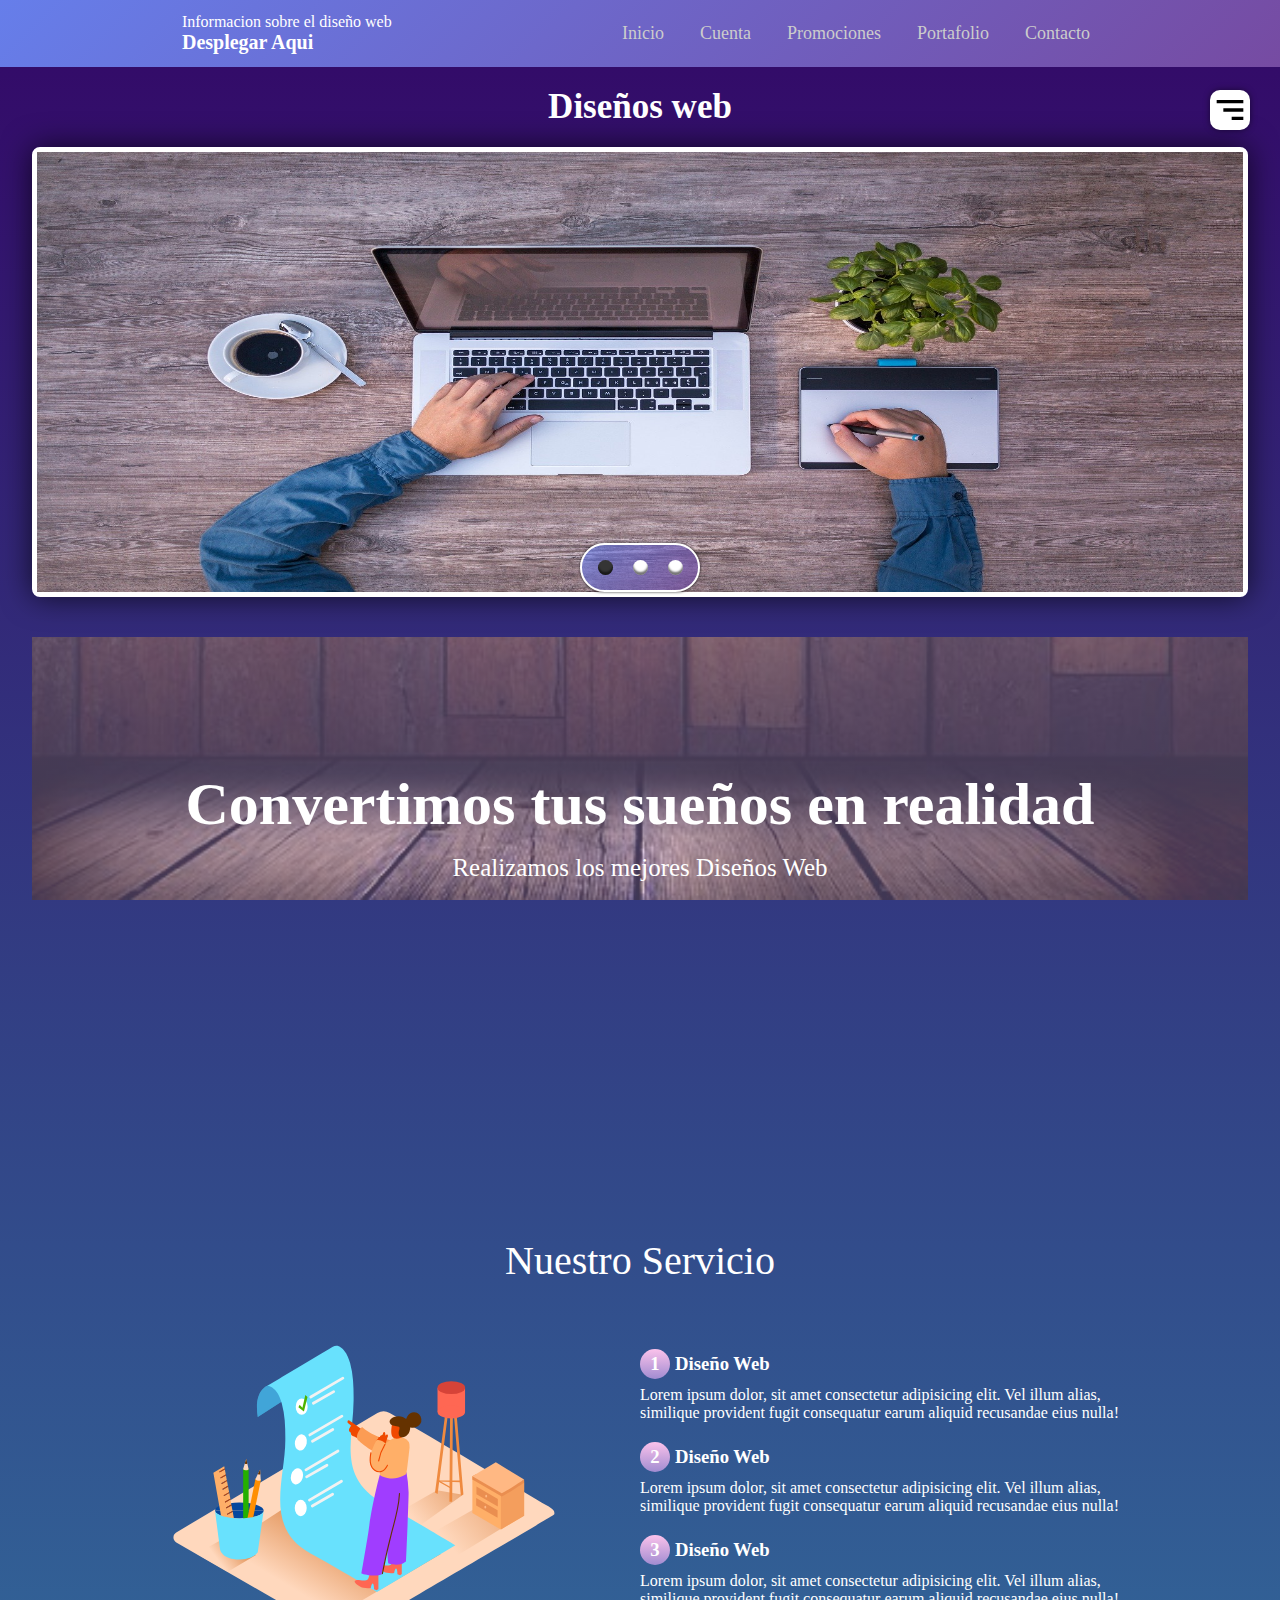
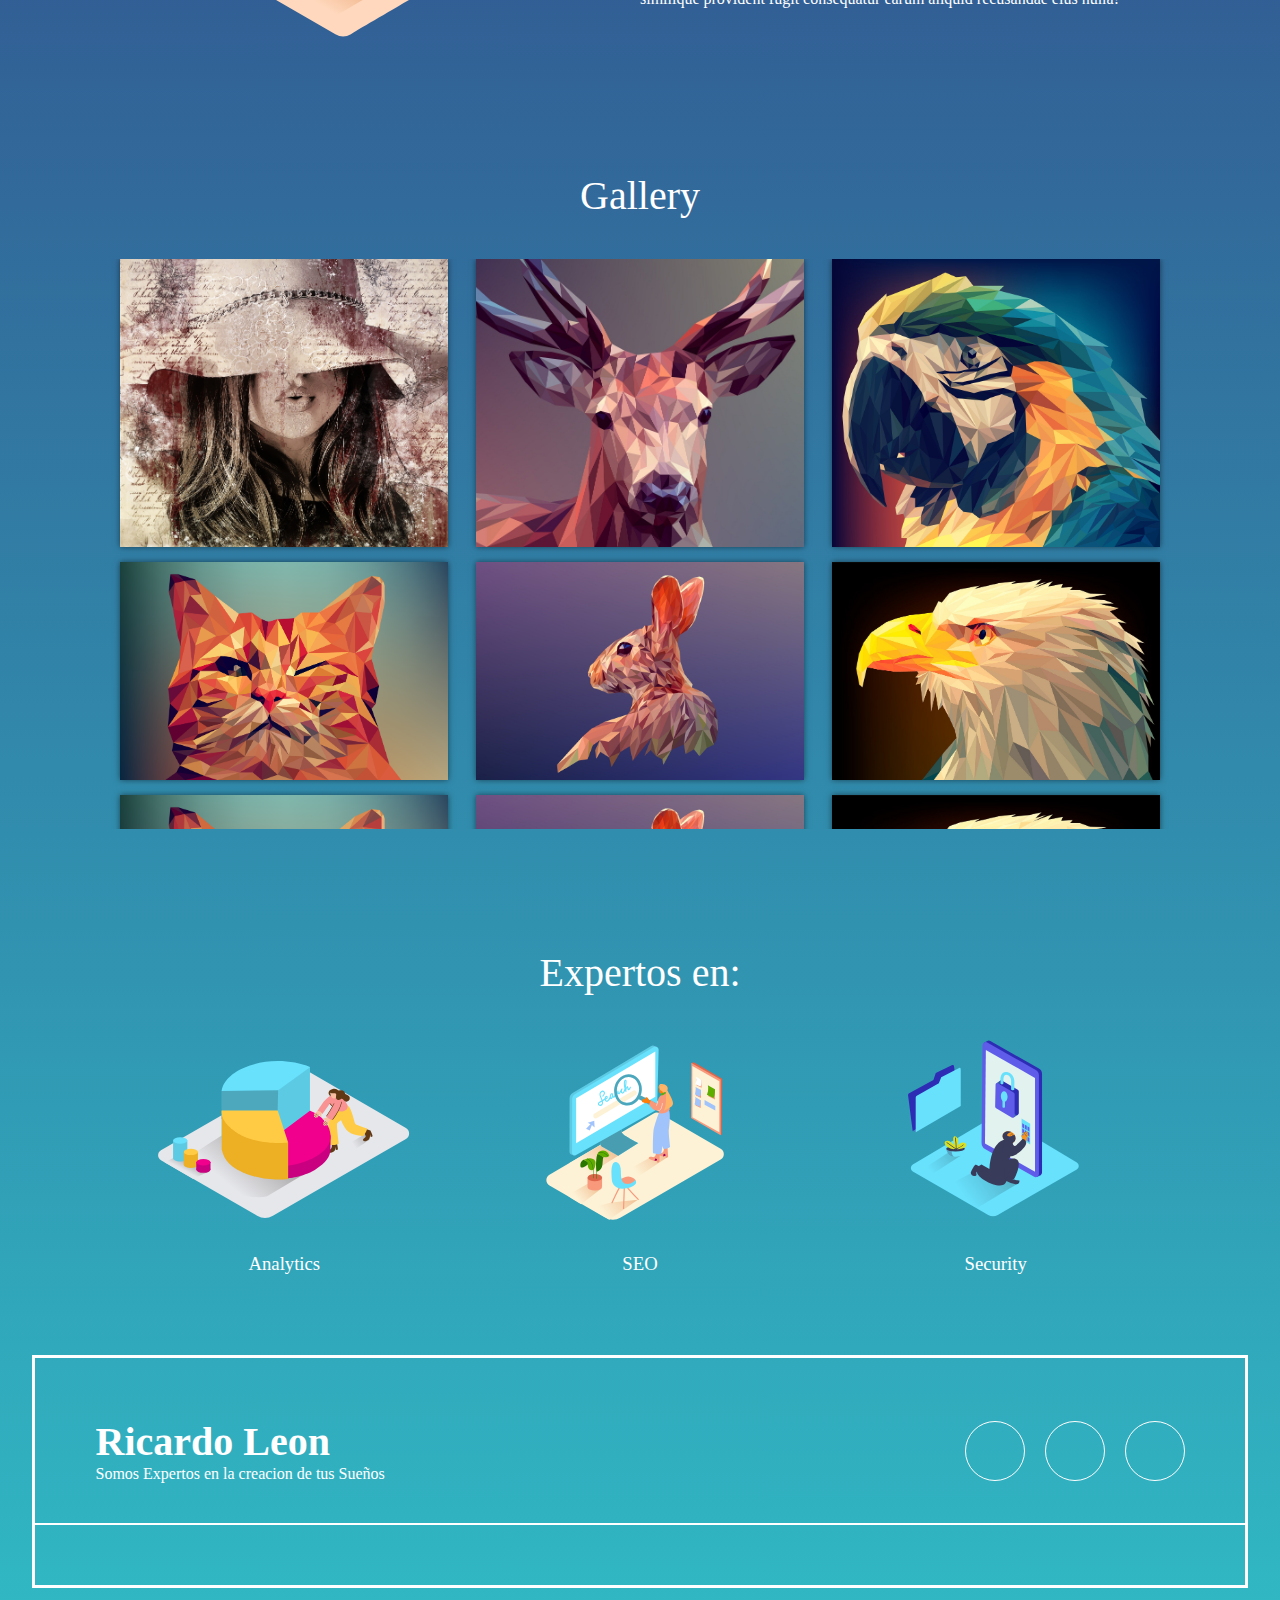
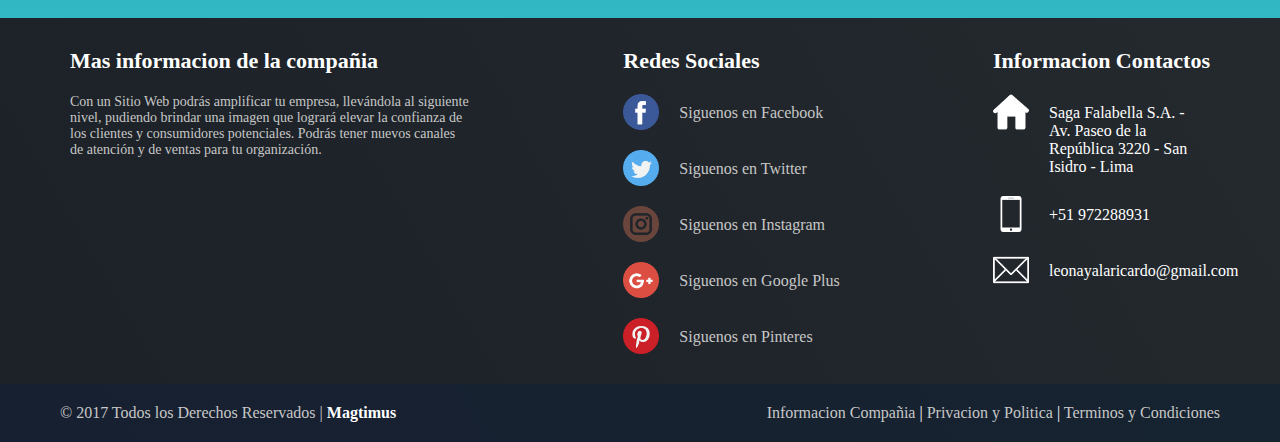
==== index.html @ d895f267 "Add files via upload" ====
<!DOCTYPE html>
<html lang="en">
<head>
	<meta charset="UTF-8">
	<meta name="viewport" content="width=device-width, initial-scale=1.0">
	<!---------------------------------STYLE PRINCIPAL------------------------------------------->
	<meta http-equiv="X-UA-Compatible" content="ie=edge">
	<link rel="stylesheet" href="css/estilos.css">
	<!----------------------------------Main-------------------------------------------->
	<link rel="stylesheet" href="css/contenido/contenido.css">
	<!----------------------------------FOOTER STYLE-------------------------------------------->
	<link rel="stylesheet" href="css/footer.css">
	<!----------------------------------------SLIDER STYLES------------------------------------------>
	<link rel="stylesheet" href="css/slider/flexslider.css">
	<link rel="stylesheet" href="css/slider/font-awesome.css">

	<title>Pagina de Compras</title>
</head>
<body>
	<!--------------------------------------NAV MENU-------------------------------------------->

	<nav class="menu" id="menu">
		<div class="contenedor-menu contenedor-botones-menu">
			<button id="btn-menu-barras" class="btn-menu-barras"><i class="fas fa-bars"></i></button>
			<button id="btn-menu-cerrar" class="btn-menu-cerrar"><i class="fas fa-times"></i></button>
		</div>

		<div class="contenedor-menu contenedor-enlaces-nav">
			<div class="btn-departamentos" id="btn-departamentos">
				<p>Informacion sobre el diseño web<span>Desplegar Aqui</span></p>
				<i class="fas fa-caret-down"></i>
			</div>

			<div class="enlaces">
				<a href="index.html">Inicio</a>

				<a href="#">Cuenta</a>

				<a href="#">Promociones</a>
				
				<a href="MesaRegalos.html">Portafolio</a>

				<a href="#">Contacto</a>
				
			</div>
		</div>

		<div class="contenedor-menu contenedor-grid">
			<div class="grid" id="grid">
				<div class="categorias">
					<button class="btn-regresar"><i class="fas fa-arrow-left"></i> Regresar</button>
					<h3 class="subtitulo">Categorias</h3>

					<a href="#" data-categoria="tecnologia-y-computadoras">Desarrollo Web<i class="fas fa-angle-right"></i></a>
					<a href="#" data-categoria="libros">Web Responsiva<i class="fas fa-angle-right"></i></a>
					<a href="#" data-categoria="ropa-y-accesorios">Posicionamiento SEO<i class="fas fa-angle-right"></i></a>
					<a href="#" data-categoria="hogar-y-cocina">Clientes<i class="fas fa-angle-right"></i></a>
					<a href="#" data-categoria="juegos-y-juguetes">Tendencias Tecnologicas<i class="fas fa-angle-right"></i></a>
					<a href="#" data-categoria="salud-y-belleza">Negocios Electronicos<i class="fas fa-angle-right"></i></a>
					<a href="#" data-categoria="alimentos-y-bebidas">Preguntas Frecuentes<i class="fas fa-angle-right"></i></a>
				</div>

				<div class="contenedor-subcategorias">
					<div class="subcategoria " data-categoria="tecnologia-y-computadoras">
						<div class="enlaces-subcategoria">
							<button class="btn-regresar"><i class="fas fa-arrow-left"></i>Regresar</button>
							<h3 class="subtitulo">Desarrollo Web</h3>
							<a href="#">Aprende qué es el diseño web y lo que hace un profesional de esta área</a>
							<a href="#">¿Qué es el diseño web?</a>
							<a href="#">¿Cuáles son los elementos clave del diseño web?</a>
							<a href="#">¿Cuáles son las ventajas de invertir en un diseño web de calidad?</a>
							<a href="#">¿Qué hace un diseñador web?</a>
						</div>

						<div class="banner-subcategoria">
							<a href="#">
								<img src="./img/img-menu/tecnologia-banner-1.png" alt="">
							</a>
						</div>

						<div class="galeria-subcategoria">
							<a href="#">
								<img src="./img/img-menu/tecnologia-galeria-1.png" alt="">
							</a>
							<a href="#">
								<img src="./img/img-menu/tecnologia-galeria-2.png" alt="">
							</a>
							<a href="#">
								<img src="./img/img-menu/tecnologia-galeria-3.png" alt="">
							</a>
							<a href="#">
								<img src="./img/img-menu/tecnologia-galeria-4.png" alt="">
							</a>
						</div>
					</div>

					<div class="subcategoria" data-categoria="libros">
						<div class="enlaces-subcategoria">
							<button class="btn-regresar"><i class="fas fa-arrow-left"></i>Regresar</button>
							<h3 class="subtitulo">Web Responsive</h3>
							<a href="#">¿qué es exactamente un diseño web responsive?</a>
							<a href="#">¿Por qué necesitas tener una web responsive?</a>
							<a href="#">¿Qué elementos hay que tener en cuenta para diseñar un buen sitio responsive?</a>
							<a href="#">Aplica el concepto mobile first</a>
						</div>

						<div class="banner-subcategoria">
							<a href="#">
								<img src="./img/img-menu/responsive3.jpg" alt="">
							</a>
						</div>

						<div class="galeria-subcategoria">
							<a href="#">
								<img src="./img/img-menu/responsive1.jpg" alt="">
							</a>
							<a href="#">
								<img src="./img/img-menu/responsive2.jpg" alt="">
							</a>
							<a href="#">
								<img src="./img/img-menu/responsive4.jpg" alt="">
							</a>
							<a href="#">
								<img src="./img/img-menu/responsive5.jpg" alt="">
							</a>
						</div>
					</div>

					<div class="subcategoria" data-categoria="ropa-y-accesorios">
						<div class="enlaces-subcategoria">
							<button class="btn-regresar"><i class="fas fa-arrow-left"></i>Regresar</button>
							<h3 class="subtitulo">Posicionamiento SEO</h3>
							<a href="#">¿Qué es el SEO o posicionamiento SEO?</a>
							<a href="#">Por qué es importante el posicionamiento orgánico en la estrategia de tu negocio</a>
							<a href="#">Tipos de SEO que existen en el posicionamiento web</a>
							<a href="#">Conceptos relacionados con el posicionamiento en Google que debes conocer</a>
						</div>

						<div class="banner-subcategoria">
							<a href="#">
								<img src="./img/img-menu/seo1.jpg" alt="">
							</a>
						</div>

						<div class="galeria-subcategoria">
							<a href="#">
								<img src="./img/img-menu/seo2.jpg" alt="">
							</a>
							<a href="#">
								<img src="./img/img-menu/seo3.jpg" alt="">
							</a>
							<a href="#">
								<img src="./img/img-menu/seo4.jpg" alt="">
							</a>
							<a href="#">
								<img src="./img/img-menu/seo5.jpg" alt="">
							</a>
						</div>
					</div>

					<div class="subcategoria" data-categoria="hogar-y-cocina">
						<div class="enlaces-subcategoria">
							<button class="btn-regresar"><i class="fas fa-arrow-left"></i>Regresar</button>
							<h3 class="subtitulo">Cliente</h3>
							<a href="#">¿Cómo buscar y conseguir clientes y proyectos de diseño web?</a>
							<a href="#">Conoce a tu cliente ideal ¡y atráelo!</a>
							<a href="#">Haz que tu página web sea envidiable</a>
							<a href="#">Sé claro y puntual con la audiencia</a>
							<a href="#">Dedícale tiempo y cariño a tu blog</a>
							<a href="#">Ofrece contenido fabuloso</a>
							<a href="#">Crea una oferta o regalo de suscripción convincente</a>
							<a href="#">Échale el ojo a los negocios locales</a>
						</div>

						<div class="banner-subcategoria">
							<a href="#">
								<img src="./img/img-menu/cliente1.jpg" alt="">
							</a>
						</div>

						<div class="galeria-subcategoria">
							<a href="#">
								<img src="./img/img-menu/cliente2.jpg" alt="">
							</a>
							<a href="#">
								<img src="./img/img-menu/cliente3.jpg" alt="">
							</a>
							<a href="#">
								<img src="./img/img-menu/cliente4.jpg" alt="">
							</a>
							<a href="#">
								<img src="./img/img-menu/cliente5.jpg" alt="">
							</a>
						</div>
					</div>

					<div class="subcategoria" data-categoria="juegos-y-juguetes">
						<div class="enlaces-subcategoria">
							<button class="btn-regresar"><i class="fas fa-arrow-left"></i>Regresar</button>
							<h3 class="subtitulo">Tendencias Tecnologicas</h3>
							<a href="#">¿Que es una Tendencia Tecnológica?</a>
							<a href="#">Tecnologias Emergentes</a>
							<a href="#">Tendencias Tcenologicas en todo el mundo</a>
							<a href="#">Tendencias Tecnologicas en los ultimos años</a>
						</div>

						<div class="banner-subcategoria">
							<a href="#">
								<img src="./img/img-menu/t1.jpg" alt="">
							</a>
						</div>

						<div class="galeria-subcategoria">
							<a href="#">
								<img src="./img/img-menu/t2.jpg" alt="">
							</a>
							<a href="#">
								<img src="./img/img-menu/t3.jpg" alt="">
							</a>
							<a href="#">
								<img src="./img/img-menu/t4.jpg" alt="">
							</a>
							<a href="#">
								<img src="./img/img-menu/t5.jpg" alt="">
							</a>
						</div>
					</div>

					<div class="subcategoria" data-categoria="salud-y-belleza">
						<div class="enlaces-subcategoria">
							<button class="btn-regresar"><i class="fas fa-arrow-left"></i>Regresar</button>
							<h3 class="subtitulo">Negocios Electronicos</h3>
							<a href="#">¿Qué es el comercio electrónico?</a>
							<a href="#">¿Cuáles son las características del comercio electrónico?</a>
							<a href="#">¿Para qué sirve el comercio electrónico?</a>
							<a href="#">¿Cuál es la historia del comercio electrónico?</a>
						</div>

						<div class="banner-subcategoria">
							<a href="#">
								<img src="./img/img-menu/n1.jpg" alt="">
							</a>
						</div>

						<div class="galeria-subcategoria">
							<a href="#">
								<img src="./img/img-menu/n2.jpg" alt="">
							</a>
							<a href="#">
								<img src="./img/img-menu/n3.jpg" alt="">
							</a>
							<a href="#">
								<img src="./img/img-menu/n4.jpg" alt="">
							</a>
							<a href="#">
								<img src="./img/img-menu/n5.jpg" alt="">
							</a>
						</div>
					</div>

					<div class="subcategoria" data-categoria="alimentos-y-bebidas">
						<div class="enlaces-subcategoria">
							<button class="btn-regresar"><i class="fas fa-arrow-left"></i>Regresar</button>
							<h3 class="subtitulo">Preguntas Frecuentes</h3>
							<a href="#">Has tus Preguntas</a>
							<a href="#">Mejores Respuestas</a>
						</div>

						<div class="banner-subcategoria">
							<a href="#">
								<img src="./img/img-menu/p2.jpg" alt="">
							</a>
						</div>

						<div class="galeria-subcategoria">
							<a href="#">
								<img src="./img/img-menu/p1.jpg" alt="">
							</a>
							<a href="#">
								<img src="./img/img-menu/p3.jpg" alt="">
							</a>
							<a href="#">
								<img src="./img/img-menu/p4.jpg" alt="">
							</a>
							<a href="#">
								<img src="./img/img-menu/p5.jpg" alt="">
							</a>
						</div>
					</div>
				</div>
			</div>
		</div>
	</nav>

	<!--------------------------SLIDER PRINCIPAL-------------------------------->

	<div class="contenedor-principal">
	<h1 id="page-title">Diseños web</h1>
	<div class="flexslider">
		<ul class="slides">

			<li>
				<img src="img/img banner/1.jpg" alt="">
				<section class="caption">
					<h2></h2>
				</section>
			</li>

			<li>
				<img src="img/img banner/2.jpg" alt="">
				<section class="caption">
					<h2></h2>
				</section>
			</li>

			<li>
				<img src="img/img banner/3.jpg" alt="">
				<section class="caption">
					<h2></h2>
				</section>
			</li>

		</ul>
	</div>
	
	<!--------------------------MAIN CONTENIDO-------------------------------->

		
			<div class="header" id="inicio">
				<img class="hamburguer" src="img/img main/hamburguesa.svg" alt="" >
				<nav class="menu-main">
					<ul><li><a href="#inicio">Inicio</a></li></ul>
					<ul><li><a href="#servicio">Servicios</a></li></ul>
					<ul><li><a href="#gallery">Gallery</a></li></ul>
					<ul><li><a href="#expertos">Expecializados</a></li></ul>
					<ul><li><a href="#contacto">Contacto</a></li></ul>	
				</nav>

				<div class="contenedor head">
					<h1 class="titulo">Convertimos tus sueños en realidad</h1>
					<p class="copy">Realizamos los mejores Diseños Web</p>
				</div>
			</div>
			
			<div class="main">
				<section class="services contenedor" id="servicio">
					<h2 class="subtitulo1">Nuestro Servicio</h2>
					<div class="contenedor-servicio">
						<img src="img/img main/checklist.svg" alt="">
						<div class="checklist-servicio">
							<div class="service">
								<h3 class="n-service"><span class="number">1</span>Diseño Web</h3>
								<p>Lorem ipsum dolor, sit amet consectetur adipisicing elit. Vel illum alias, 
									similique provident fugit consequatur earum aliquid recusandae eius nulla!</p>
							</div>
										
							<div class="service">
								<h3 class="n-service"><span class="number">2</span>Diseño Web</h3>
								<p>Lorem ipsum dolor, sit amet consectetur adipisicing elit. Vel illum alias, 
									similique provident fugit consequatur earum aliquid recusandae eius nulla!</p>
							</div>
						
							<div class="service">
								<h3 class="n-service"><span class="number">3</span>Diseño Web</h3>
								<p>Lorem ipsum dolor, sit amet consectetur adipisicing elit. Vel illum alias, 
									similique provident fugit consequatur earum aliquid recusandae eius nulla!</p>
							</div>
						</div>
					</div>
				</section>
				<section class="gallery" id="gallery">
					<div class="contenedor">
						<h2 class="subtitulo1">Gallery</h2>
						<div class="contenedor-galeria">
							<img src="img/img main/uno.jpg" alt="img" class="img-galeria">
							<img src="img/img main/dos.jpg" alt="img" class="img-galeria">
							<img src="img/img main/tres.jpg" alt="img" class="img-galeria">
							<img src="img/img main/cuatro.jpg" alt="img" class="img-galeria">
							<img src="img/img main/cinco.jpg" alt="img" class="img-galeria">
							<img src="img/img main/seis.jpg" alt="img" class="img-galeria">
							<img src="img/img main/cuatro.jpg" alt="img" class="img-galeria">
							<img src="img/img main/cinco.jpg" alt="img" class="img-galeria">
							<img src="img/img main/seis.jpg" alt="img" class="img-galeria">
							
							
						</div>
					</div>
				</section>

				<section class="imagen-light">
					<img src="img/img main/bxs-x-circle.svg" alt="" class="close">
					<img src="img/img main/woman.jpg" alt="" class="agregar-imagen">
				</section>

				<section class="contenedor" id="expertos">
					<h2 class="subtitulo1">Expertos en:</h2>
					<section class="experts">
						<div class="cont-expert">
							<img src="img/img main/pie_chart.svg" alt="">
							<h3 class="n-expert">Analytics</h3>
						</div>
					
					
						<div class="cont-expert">
							<img src="img/img main/search_engine.svg" alt="">
							<h3 class="n-expert">SEO</h3>
						</div>
					
					
						<div class="cont-expert">
							<img src="img/img main/security.svg" alt="">
							<h3 class="n-expert">Security</h3>
						</div>
					</section>
				</section>
			</div>

			<div class="contacto" id="contacto">
				<div class="contenedor footer-content">
					<div class="contact-us">
						<h2 class="brand">Ricardo Leon</h2>
						<p>Somos Expertos en la creacion de tus Sueños</p>
					</div>
					<div class="social-media">
						<a href="#" class="social-media-icon">
							<i class="fab fa-facebook-f"></i>
						</a>
						
						<a href="#" class="social-media-icon">
							<i class="fab fa-twitter"></i>
						</a>

						<a href="#" class="social-media-icon">
							<i class="fab fa-instagram"></i>
						</a>
					</div>
				</div>
				<div class="line"></div>
			</div>
		</div>

	<!--------------------------FOOTER-------------------------------->
	<footer>
       
		<div class="container-footer-all">
		 
			 <div class="container-body">
 
				 <div class="colum1">
					 <h1>Mas informacion de la compañia</h1>
 
					 <p>Con un Sitio Web podrás amplificar tu empresa, llevándola al siguiente nivel, 
						 pudiendo brindar una imagen que logrará elevar la confianza de los clientes 
						 y consumidores potenciales. Podrás tener nuevos canales de atención y de ventas 
						 para tu organización.</p>
 
				 </div>
 
				 <div class="colum2">
 
					 <h1>Redes Sociales</h1>
 
					 <div class="row">
						 <img src="icon/facebook.png">
						 <label>Siguenos en Facebook</label>
					 </div>
					 <div class="row">
						 <img src="icon/twitter.png">
						 <label>Siguenos en Twitter</label>
					 </div>
					 <div class="row">
						 <img src="icon/instagram.png">
						 <label>Siguenos en Instagram</label>
					 </div>
					 <div class="row">
						 <img src="icon/google-plus.png">
						 <label>Siguenos en Google Plus</label>
					 </div>
					 <div class="row">
						 <img src="icon/pinterest.png">
						 <label>Siguenos en Pinteres</label>
					 </div>
 
 
				 </div>
 
				 <div class="colum3">
 
					 <h1>Informacion Contactos</h1>
 
					 <div class="row2">
						 <img src="icon/house.png">
						 <label>Saga Falabella S.A. - 
							 Av. Paseo de la República 3220 - 
							 	San Isidro - Lima</label>
					 </div>
 
					 <div class="row2">
						 <img src="icon/smartphone.png">
						 <label>+51 972288931</label>
					 </div>
 
					 <div class="row2">
						 <img src="icon/contact.png">
						  <label>leonayalaricardo@gmail.com</label>
					 </div>
 
				 </div>
 
			 </div>
		 
		 </div>
		 
		 <div class="container-footer">
				<div class="footer">
					 <div class="copyright">
						 © 2017 Todos los Derechos Reservados | <a href="">Magtimus</a>
					 </div>
 
					 <div class="information">
						 <a href="">Informacion Compañia</a> | <a href="">Privacion y Politica</a> | <a href="">Terminos y Condiciones</a>
					 </div>
				 </div>
 
			 </div>
		 
	 </footer>
	<!--------------------------ICONS-------------------------------->
	<script src="https://kit.fontawesome.com/2c36e9b7b1.js"></script>
	<!--------------------------MAIN PRINCIPAL-------------------------------->
	<script src="js/main.js"></script>
	<!--------------------------SCRIPT SLIDER-------------------------------->
	<script src="js/slider/jquery-3.1.0.min.js"></script>
	<script src="js/slider/jquery.flexslider.js"></script>
	<script src="js/slider/main.js"></script>
	<!--------------------------Main-------------------------------->
	<script src="js/contenido/menu.js"></script>
	<script src="js/contenido/contenido-galeria.js"></script>
	
</body>
</html>
---- css/estilos.css ----
* {
	margin: 0;
	padding: 0;
	box-sizing: border-box;
}

body{
	background-image: linear-gradient(to top, #30cfd0 0%, #330867 100%);
	font-family: 'Open sans';
	overflow: auto;
}
body::-webkit-scrollbar{
	width: 10px;
	background-image: linear-gradient(to top, #30cfd0 0%, #330867 100%);
}
body::-webkit-scrollbar-thumb{
	background-image: linear-gradient(-225deg, #22E1FF 0%, #1D8FE1 48%, #625EB1 100%);
    border: 1px solid #fff;
}
a {
	text-decoration: none;
}

.contenedor-principal{
	width: 95%;
	margin: auto;
}
/* ------------------------- */
/* Enlaces del NAV */
/* ------------------------- */

.menu {
	background-image: linear-gradient(135deg, #667eea 0%, #764ba2 100%);
	padding: 5px 0;
	margin-bottom: 20px;
}

.menu .contenedor-botones-menu {
	/* display: flex; */
	display: none;
	justify-content: space-between;
}

.menu .contenedor-botones-menu button {
	font-size: 20px;
	color: #fff;
	padding: 10px 20px;
	border: 1px solid transparent;
	display: inline-block;
	cursor: pointer;
	background: none;
}

.menu .contenedor-botones-menu button:hover {
	border: 1px solid rgba(255,255,255, .4);
}

.menu .contenedor-botones-menu .btn-menu-cerrar {
	display: none;
}

.menu .contenedor-botones-menu .btn-menu-cerrar.activo {
	display: inline-block;
}

.menu .contenedor-enlaces-nav {
	display: flex;
	justify-content: space-evenly;
	align-items: center;
}

.menu .btn-departamentos {
	color: #fff;
	padding: 7px;
	border-radius: 3px;
	display: flex;
	align-items: flex-end;
	border: 1px solid transparent;
	font-size: 16px;
	cursor: default;
}

.menu .btn-departamentos i {
	margin-left: 20px;
	position: relative;
	bottom: 3px;
}

.menu .btn-departamentos:hover {
	border: 1px solid rgba(255,255,255, .4);
}

.menu .btn-departamentos span {
	display: block;
	font-size: 20px;
	font-weight: bold;
}

.menu .contenedor-enlaces-nav .enlaces a {
	color: #ccc;
	border: 1px solid transparent;
	padding: 5px 15px;
	border-radius: 3px;
	font-size: 18px;
}
.menu .contenedor-enlaces-nav .enlaces i{
	 color: #ccc;
}
.menu .contenedor-enlaces-nav .enlaces a:hover {
	border: 1px solid rgba(255,255,255,.4);
}

/* ------------------------- */
/* GRID */
/* ------------------------- */
.contenedor-grid {
	position: relative;
	width: 72%;
	margin: auto;
}

.grid {
	width: 100%;
	display: none;
	position: absolute;
	top: 5px;
	z-index: 1000;
	grid-template-columns: repeat(4, 1fr);
	grid-template-rows: 1fr;
	grid-template-areas: "categorias subcategorias subcategorias subcategorias";
}

.grid.activo {
	display: grid;
}

.grid::before {
	content: "";
	display: block;
	background: transparent;
	border-left: 5px solid transparent;
	border-right: 5px solid transparent;
	border-bottom: 5px solid #fff;
	position: absolute;
	top: -5px;
	left: 65px;
}

.grid > div {
	background: #fff;
	box-shadow: 0px 3px 6px rgba(0,0,0,.10);
}

/* ------------------------- */
/* Categorias */
/* ------------------------- */

.grid .btn-regresar {
	background-image: linear-gradient(to top, #30cfd0 0%, #330867 100%);
	color: #fff;
	border: none;
	padding: 10px;
	border-radius: 3px;
	margin: 20px;
	font-size: 16px;
	cursor: pointer;
	display: none;
}

.grid .btn-regresar i {
	margin-right: 10px;
}

.grid .categorias {
	grid-area: categorias;
	padding-top: 10px;
	min-height: 300px;
	overflow: auto;
	background-image: linear-gradient(to top, #30cfd0 0%, #330867 100%);
}

.grid .categorias .subtitulo {
	display: none;
}

.grid .categorias a {
	color: #fff;
	font-size: 16px;
	display: flex;
	justify-content: space-between;
	padding: 10px 20px;

}

.grid .categorias a i {
	display: none;
}

.grid .categorias a:hover {
	color: #ff8000;
	font-weight: bold;
}

.grid .categorias a:hover i {
	display: inline-block;
}

/* ------------------------- */
/* Subcategorias */
/* ------------------------- */

.grid .contenedor-subcategorias {
	grid-area: subcategorias;
}

.grid .subcategoria {
	display: none;
	grid-template-columns: 1fr 1fr 1fr;
	grid-template-rows: 1fr;
	height: 100%;
}

.grid .subcategoria.activo {
	display: grid;
}

.grid .subcategoria img {
	width: 100%;
	vertical-align: top;
	height: 100%;
	object-fit: cover;
}

.grid .enlaces-subcategoria {
	padding-top: 10px;
	height: 100%;
	max-height: 300px;
	overflow: auto;
	background-image: linear-gradient(to top, #30cfd0 0%, #330867 100%);
}

.grid .enlaces-subcategoria a {
	color: #fff;
	display: block;
	font-size: 16px;
	padding: 10px 20px;
}

.grid .enlaces-subcategoria a:hover {
	color: #ff8000;
}

.grid .subtitulo {
	font-size: 18px;
	font-weight: normal;
	color: #ff8000;
	padding: 10px 20px;
}

.grid .banner-subcategoria a {
	display: block;
	height: 100%;
}

.grid .galeria-subcategoria {
	display: flex;
	flex-wrap: wrap;
	align-content: start;
}

.grid .galeria-subcategoria a {
	width: 50%;
	height: 50%;
}

/* ------------------------- */
/* Mediaqueies */
/* ------------------------- */
@media screen and (max-width: 1000px) {
	.menu .contenedor-enlaces-nav {
		padding: 0 10px;
		
	}

	.menu .contenedor-menu {
		width: 100%;
	}
}

@media screen and (max-width: 800px) {
	.menu .contenedor-menu {
		width: 90%;
	}

	.menu .contenedor-botones-menu {
		display: flex;
	}

	.menu .contenedor-enlaces-nav {
		padding: 20px;
		flex-direction: column;
		align-items: flex-start;
		justify-content: flex-start;
		position: fixed;
		left: 0;
		background-image: linear-gradient(to top, #30cfd0 0%, #330867 100%);
		height: 100vh;
		width: 80%;
		z-index: 2000;
		transition: .3s ease all;
		transform: translate(-100%);
	}

	.menu .contenedor-enlaces-nav.activo {
		transform: translate(0%);
	}

	.menu .btn-departamentos {
		width: 100%;
		align-items: center;
		justify-content: space-between;
		cursor: pointer;
	}

	.menu .btn-departamentos i {
		position: static;
		margin-left: 20px;
		transform: rotate(-90deg);
	}

	.menu .enlaces {
		width: 100%;
	}

	.menu .enlaces a {
		display: block;
		margin: 10px 0;
		padding: 10px;
	}

	.grid {
		display: grid;
		transition: .3s ease all;
		transform: translateX(-100%);
		z-index: 3000;
		width: 80%;
		position: fixed;
		top: 0;
		left: 0;
		height: 100vh;
		grid-template-areas: "categorias categorias categorias categorias";
	}

	.grid.activo {
		transform: translateX(0%);
	}

	.grid::before {
		display: none;
	}

	.grid .btn-regresar {
		display: inline-block;
	}

	.grid .categorias .subtitulo {
		display: block;
	}

	.grid .contenedor-subcategorias {
		position: absolute;
		top: 0;
		width: 100%;
		height: 100%;
		transition: .3s ease all;
		transform: translateX(-100%);
		overflow: auto;
	}

	.grid .contenedor-subcategorias.activo {
		transform: translateX(0%);
	}

	.grid .contenedor-subcategorias .subcategoria {
		grid-template-columns: 1fr;
	}

	.grid .contenedor-subcategorias .banner-subcategoria {
		width: 100%;
		min-height: 250px;
		max-height: 350px;
	}

	.grid .enlaces-subcategoria {
		min-height: 50vh;
		overflow: auto;
	}

	.grid .contenedor-subcategorias .galeria-subcategoria a {
		width: 25%;
		height: 100%;
	}

	.menu .contenedor-enlaces-nav {
		margin: 0;
	}

}
---- css/contenido/contenido.css ----
.contenedor{
    width: 90%;
    max-width: 1200px;
    overflow: hidden;
    margin: auto;
    padding: 60px 0;
}
:root{
    scroll-behavior: smooth;
}

.header{
    height: 60vh;
    background-image: linear-gradient(to top, hsla(258, 43%, 68%, 0.397) 0%, hsla(318, 88%, 87%, 0.397) 100%),url(../../img/img\ main/ImagenHeader.jpg);
    background-repeat: no-repeat;
    background-size: cover;
    background-attachment: fixed;
    background-position: center;
}

.head{
    text-align: center;
    padding: 0;
    height: 70%;
    display: flex;
    justify-content: center;
    align-items: center;
    flex-direction: column;
    color: #fff;
    margin-top: 40px;
    /*justify-content: center;
    align-items: center;
    flex-direction: column;
    color: #fff;*/
}

.hamburguer{
    position: fixed;
    top: 90px;
    right: 30px;
    background: #fff;
    width: 40px;
    height: 40px;
    cursor: pointer;
    border-radius: 10px;
    box-shadow: 0 0 6px rgb(0, 0,0,.5);
    z-index: 500;
}
/*---------------Menu------------------*/
.menu-main{
    position: fixed;
    top: 0;
    right: 0;
    width: 25vw;
    background-image: linear-gradient(135deg, #667eeae5 0%, #764ba2e8 100%);
    display: flex;
    flex-direction: column;
    justify-content: space-evenly;
    align-items: center;
    box-shadow: 0 0 6px rgb(0, 0,0,.8);
    z-index: 600;
    transform: translate(110%);
}


.spread{
    transform: translate(0);
}

.menu-main ul{
    
    width: 100%;
}
.menu-main ul li{
    list-style: none;
}
.menu-main a{
    display: block;
    padding: 40px;
    margin: 10px 0;
    color: #fff;
    text-decoration: none;
    display: flex;
    justify-content: center;
    align-items: center;
    text-align: center;
    font-size: 25px;
}

.menu-main li:before{
    content: "";
    display: block;
    width: 0;
    height: 5px;
    background-color: #fff;
    position: absolute;
    /*left: 0;
    bottom: 0;*/
    right: 0;
    transition: all .5s;
}

.menu-main li:hover:before{
    width: 100%;
}

.menu-main li:hover{
    background-color: rgba(0,0,0,.5);
}

.menu-main ul:hover{
    transform: scale(0.95 );
}


.titulo{
    font-size: 60px;
    margin-bottom: 15px;
}
.copy{
    font-weight: 300;
    font-size: 25px;
}

/*Nuestros servicios*/
.subtitulo1{
    text-align: center;
    font-weight: 300;
    color: #ffffff;
    margin-bottom: 40px;
    font-size: 40px;
}

.contenedor-servicio{
    display: flex;
    justify-content: space-evenly;
    align-items: center;
    flex-wrap: wrap;
}

.contenedor-servicio img{
    width: 40%;
}

.checklist-servicio{
    width: 45%;
}

.service{
    margin-bottom: 20px;
    color: #fff;
}

 .n-service{
     margin-bottom: 7px;
     color: #fff;
 }

 .number{
     display: inline-block;
     background-image: linear-gradient(to top, #a18cd1 0%, #fbc2eb 100%);
     width: 30px;
     height: 30px;
     color: #fff;
     text-align: center;
     border-radius: 50%;
     font-weight: 700;
     line-height: 30px;
     margin-right: 5px;
 }

 /*gallery*/

 .gallery{
 }

 .contenedor-galeria{
     display: flex;
     justify-content: space-evenly;
     flex-wrap: wrap;
     width: 100%;
     height: 100%;
     max-height: 570px;
     overflow: auto;
 }
 .contenedor-galeria::-webkit-scrollbar{
    width: 10px;
	background-image: linear-gradient(to top, #30cfd0 0%, #330867 100%);
 }
 .contenedor-galeria::-webkit-scrollbar-thumb{
    background-image: linear-gradient(-225deg, #22E1FF 0%, #1D8FE1 48%, #625EB1 100%);
    border: 1px solid #fff;
    
 }

 .img-galeria{
     object-fit: cover;
     width: 30%;
     display: block;
     margin-bottom: 15px;
     box-shadow: 0 0 6px rgb(0, 0,0,.5);
     cursor: pointer;
 }

 .imagen-light{
     position: fixed;
     background: rgb(0, 0,0,.6);
     width: 100%;
     height: 100%;
     top: 0;
     left: 0;
     display: flex;
     justify-content: center;
     align-items: center;
     transform: translate(100%);
     transition: transform .2s ease-in-out;
 }
 .show{
     transform: translate(0);
 }

 .agregar-imagen{
     width: 60%;
     border-radius: 10px;
     transform: scale(0);
     transition: transform .3s .2s; 
 }
 .showImage{
     transform: scale(1);
 }

 .close{
     position: absolute;
     top: 15px;
     right: 15px;
     width: 40px;
     cursor: pointer;
 }

 .experts{
     display: flex;
     justify-content: space-evenly;
     align-items: center;
     flex-wrap: wrap;
 }

 .cont-expert{
     width: 30%;
     text-align: center;
     margin-bottom: 20px;
 }

 .cont-expert img{
     width: 80%;
     display: block;
     margin: 0 auto;
 }

 .n-expert{
     display: block;
     margin-top: 20px;
     font-weight: 400;
     color: #fff;
 }

 /*Footer*/

 .contacto{
     border: 3px solid #fff;
     margin-bottom: 30px;
 }

 .footer-content{
     display: flex;
     justify-content: space-between;
     align-items: center;
     flex-wrap: wrap;
     padding-top: 60px;
     padding-bottom: 40px;
 }

 .contact-us{
     width: 40%;
     color: #fff;
 }

 .brand{
     font-size: 500;
     font-size: 40px;
 }

 .brand p{
     font-weight: 500;
 }

 .social-media{
     width: 50%;
     display: flex;
     justify-content: flex-end;
 }

 .social-media-icon{
     display: inline-block;
     margin-left: 20px;
     width: 60px;
     height: 60px;
     border: 1px solid #fff;
     border-radius: 50px;
     text-align: center;
     counter-reset: #fff;
 }

 .social-media-icon:hover{
     background: #000;
 }

 .social-media-icon i{
     font-size: 30px;
     line-height: 60px;
     color: #fff;
 }

 .line{
     width: 100%;
     height: 2px;
     background: #fff;
     margin-bottom: 60px;
     
 }


 @media screen and (max-width:800px){
    .menu-main{
        width: 50vw;
    }

    .titulo{
        font-size: 40px;
    }
    .contenedor-servicio img{
        width: 80%;
        margin-bottom: 40px;
    }

    .checklist-servicio{
        width: 80%;
    }

    .service{
        margin-bottom: 30px;
    }

    .agregar-imagen{
        width: 80%;
    }
    
    .img-galeria{
        width: 45%;
    }

    .cont-expert{
        width: 80%;
    }
    .footer-content{
        justify-content: center;
    }

    .social-media{
        width: 80%;
        justify-content: space-evenly;
    }

    .social-media i{
        margin-left: 0;
    }

    .contact-us{
        text-align: center;
        width: 80%;
        margin-bottom: 40px;
    }
 }

 @media screen and (max-width:500px){
    .menu-main{
        width: 65vw;
    }
    .hamburguer{
        top: 70px;
        right: 10px;
        width: 30px;
        height: 30px;
    }

    .titulo{
        font-size: 30px;
    }

    .subtitulo1{
        font-size: 30px;
    }

    .agregar-imagen{
        width: 95%;
    }

    .img-galeria{
        width: 95%;
    }
    .social-media{
        width: 100%;
    }

    .contact-us{
        width: 90%;
    }
 }
---- css/footer.css ----
footer{
    width: 100%;
    background-image: linear-gradient(60deg, #1b2127 0%, #24292e 100%);
    color: white;   
    
}

.container-footer-all{
    width: 100%;
    max-width: 1200px;
    margin: auto;
    padding: 30px;
}

.container-body{
    display: flex;
    justify-content: space-between;
}

.colum1{
    max-width: 400px;
}

.colum1 h1{
    font-size: 22px;
}

.colum1 p{
    font-size: 14px;
    color: #C7C7C7;
    margin-top: 20px;
}

.colum2{
    max-width: 400px;
    
}

.colum2 h1{
    font-size: 22px;
}

.row{
    margin-top: 20px;
    display: flex;
}

.row img{
    width: 36px;
    height: 36px;
}

.row label{
    margin-top: 10px;
    margin-left: 20px;
    color: #C7C7C7;
}

.colum3{
    max-width: 400px;
}

.colum3 h1{
    font-size: 22px;
}

.row2{
    margin-top: 20px;
    display: flex;
}

.row2 img{
    width: 36px;
    height: 36px;
}

.row2 label{
    margin-top: 10px;
    margin-left: 20px;
    max-width: 140px;
}

.container-footer{
    width: 100%;  
    background-image: linear-gradient(60deg, #172031 0%, #162330 100%);
}

.footer{
    max-width: 1200px;
    margin: auto;
    display: flex;
    justify-content: space-between;  
    padding: 20px;
}

.copyright{
    color: #C7C7C7;
}

.copyright a{
    text-decoration: none;
    color: white;
    font-weight: bold;
}

.information a{
    text-decoration: none;
    color: #C7C7C7;
}

@media screen and (max-width: 1100px){
    
    .container-body{
        flex-wrap: wrap;
    }
    
    .colum1{
        max-width: 100%;
    }
    
    .colum2,
    .colum3{
        margin-top: 40px;
    }
    .footer{
        max-width: 1200px;
        margin: auto 20px;
        display: flex;
        justify-content: space-between;  
        padding: 20px;
    }
}
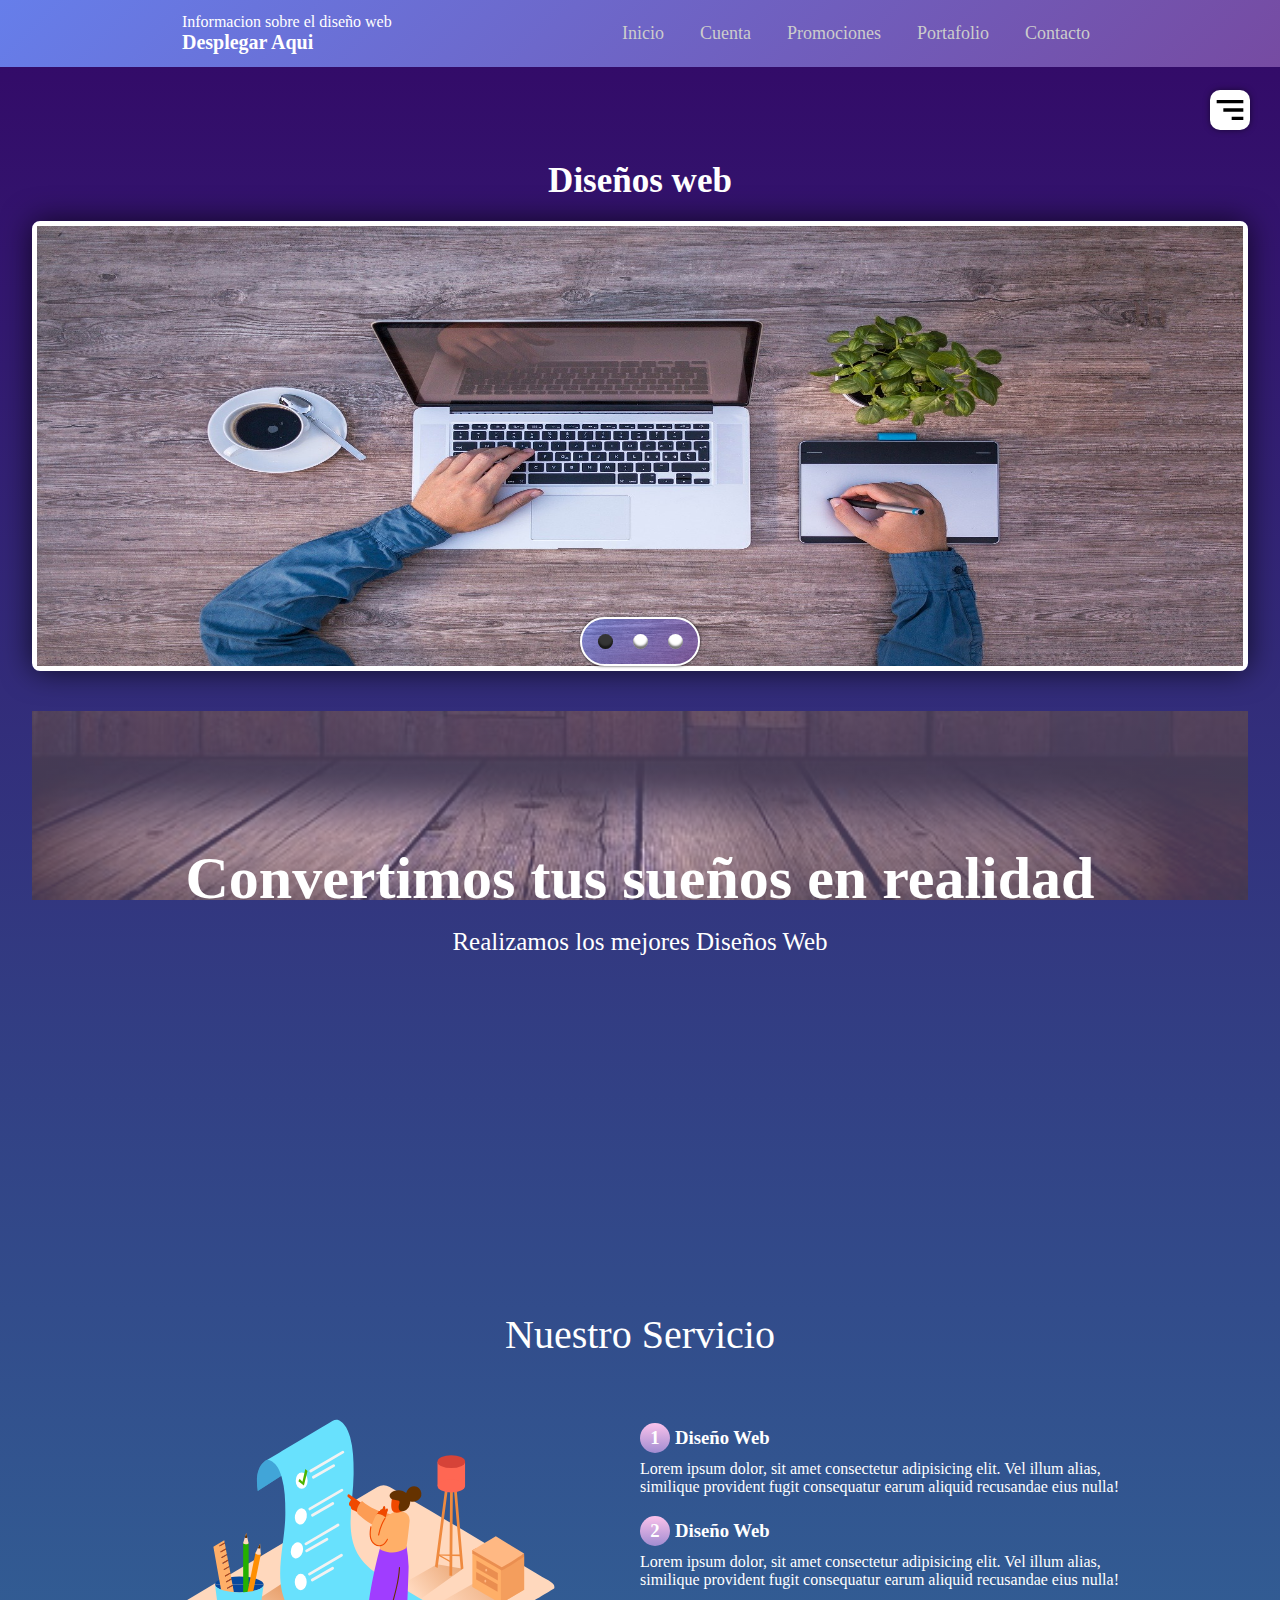
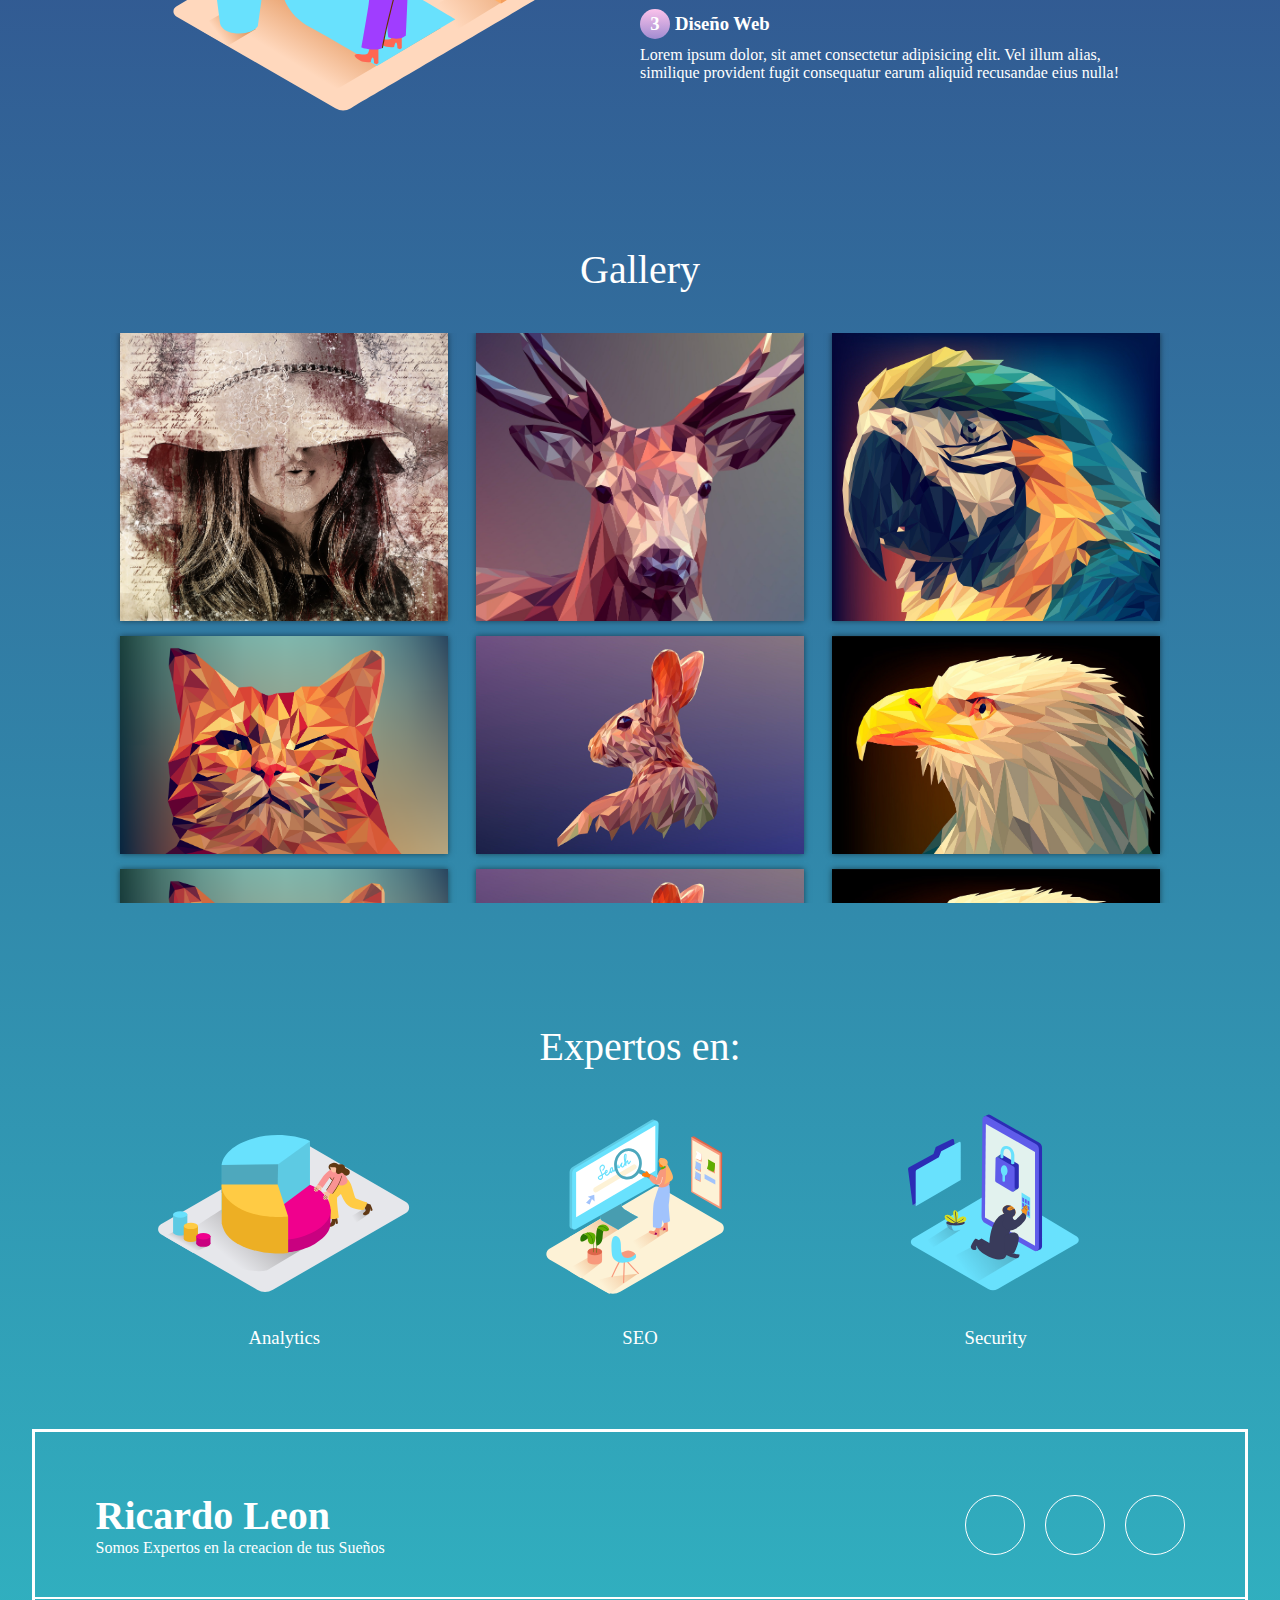
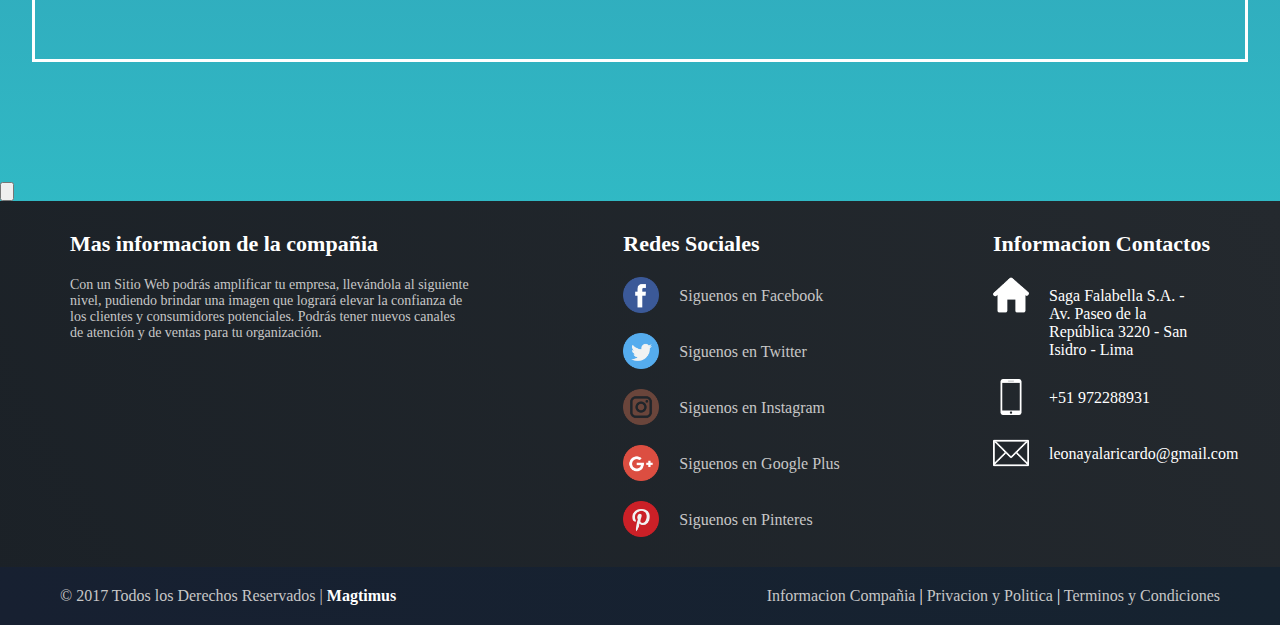
==== commit ca15d6d5: "Add files via upload" ====
--- a/index.html
+++ b/index.html
@@ -13,6 +13,8 @@
 	<!----------------------------------------SLIDER STYLES------------------------------------------>
 	<link rel="stylesheet" href="css/slider/flexslider.css">
 	<link rel="stylesheet" href="css/slider/font-awesome.css">
+<!--------------------------------Boton hacia Arriba------------------------>
+	<script src="http://code.jquery.com/jquery-latest.js"></script>
 
 	<title>Pagina de Compras</title>
 </head>
@@ -32,15 +34,18 @@
 			</div>
 
 			<div class="enlaces">
+				
 				<a href="index.html">Inicio</a>
 
-				<a href="#">Cuenta</a>
-
-				<a href="#">Promociones</a>
+				<a href="cuenta.html">Cuenta</a>
+
+				<a href="Promociones.html">Promociones</a>
 				
 				<a href="MesaRegalos.html">Portafolio</a>
 
-				<a href="#">Contacto</a>
+				<a href="contacto.html">Contacto</a>
+				
+		
 				
 			</div>
 		</div>
@@ -291,7 +296,9 @@
 			</div>
 		</div>
 	</nav>
-
+	<br>
+	<br>
+	<br>
 	<!--------------------------SLIDER PRINCIPAL-------------------------------->
 
 	<div class="contenedor-principal">
@@ -438,8 +445,32 @@
 				<div class="line"></div>
 			</div>
 		</div>
-
-	<!--------------------------FOOTER-------------------------------->
+<!--------------------------Redes Sociales-------------------------------->
+<div class="redes-sociales1">
+
+	<ul><li><a href="#" class="facebook">
+		<i class="fab fa-facebook-f"></i>
+	</a> </li></ul>
+
+	<ul><li><a href="#" class="twitter">
+		<i class="fab fa-twitter"></i>
+	</a></li></ul>
+
+	<ul><li><a href="#" class="email">
+		<i class="fas fa-envelope-open-text"></i>
+	</a></li></ul>
+
+	<ul><li><a href="#" class="google">
+		<i class="fab fa-google-plus-g"></i>
+	</a></li></ul>
+
+	<ul><li><a href="#" class="foto">
+		<i class="fab fa-pinterest"></i>
+	</a></li></ul>
+</div>
+	<!--------------------------Boton hacia arriba-------------------------------->
+	<button class="ir-arriba"><i class="fas fa-chevron-circle-up"></i></button>
+<!--------------------------FOOTER-------------------------------->
 	<footer>
        
 		<div class="container-footer-all">
@@ -536,6 +567,7 @@
 	<!--------------------------Main-------------------------------->
 	<script src="js/contenido/menu.js"></script>
 	<script src="js/contenido/contenido-galeria.js"></script>
+	<!-- Boton hacia arriba-->
 	
 </body>
 </html>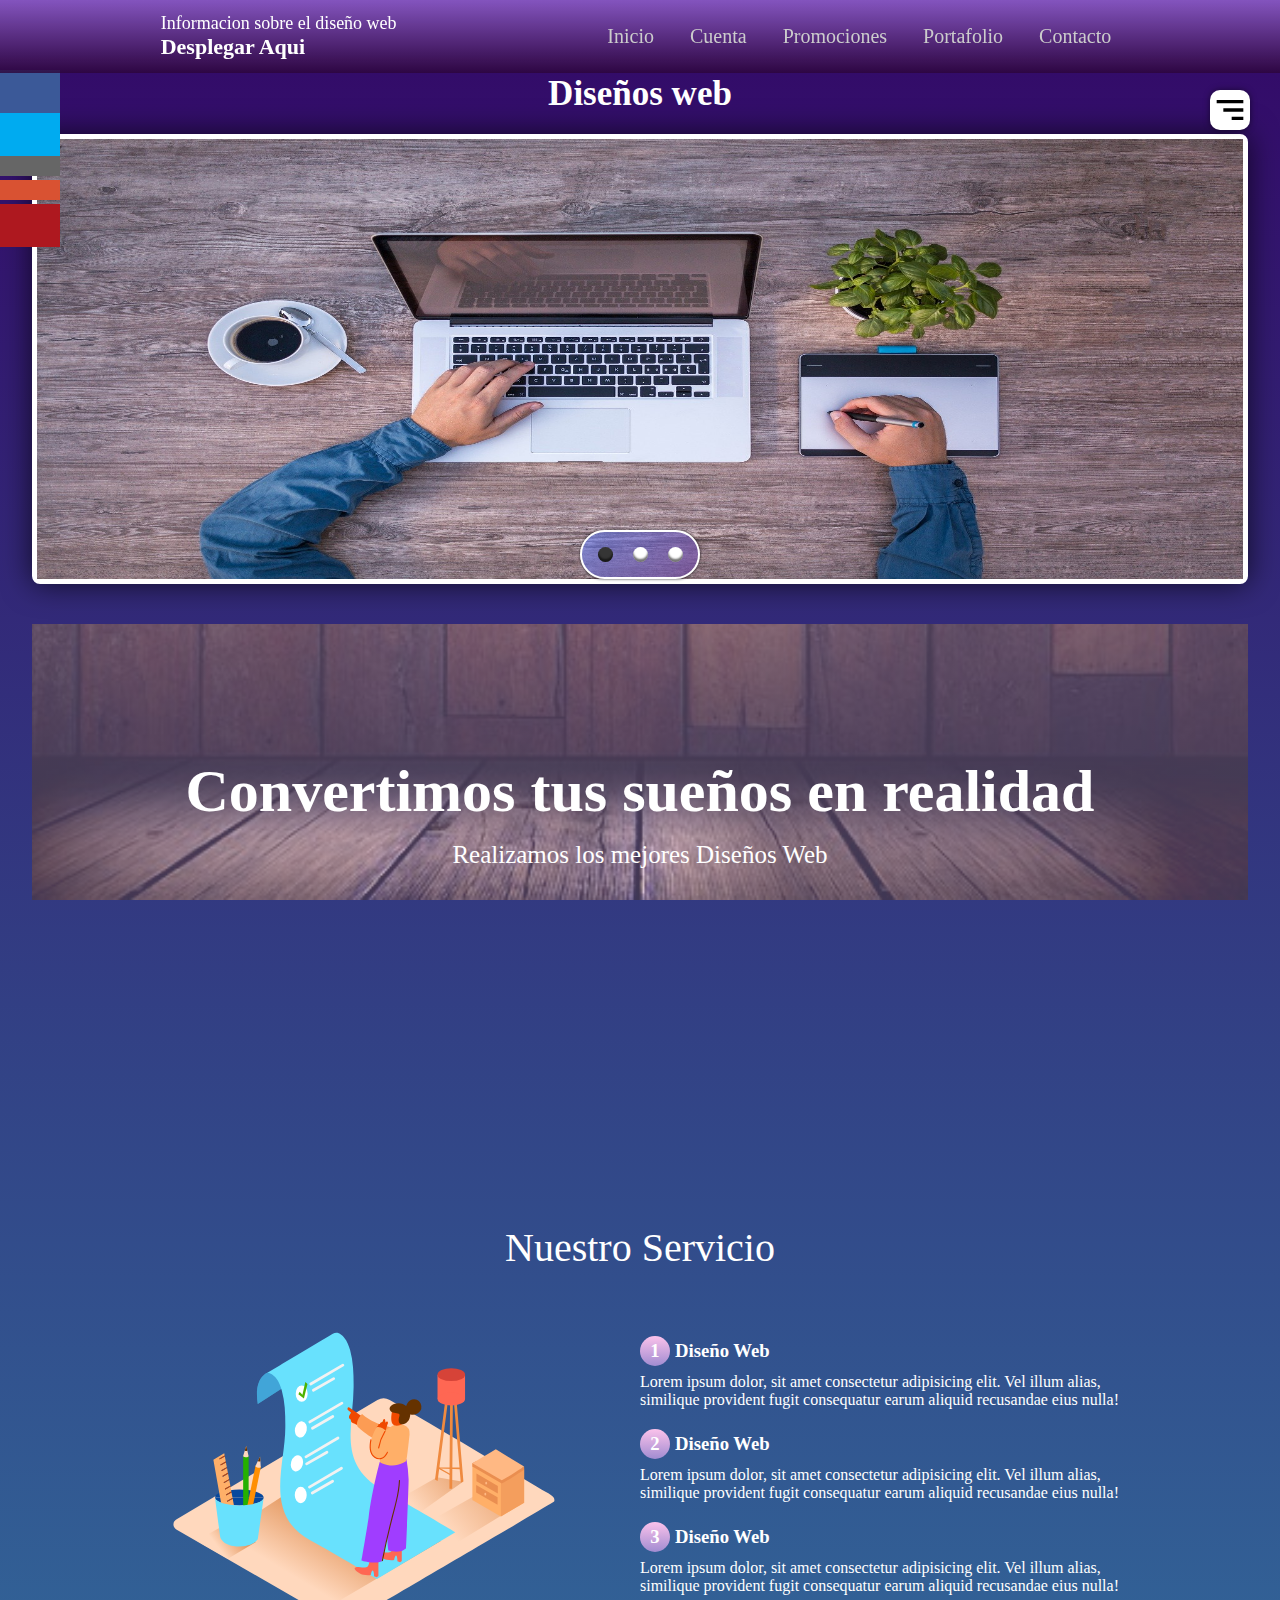
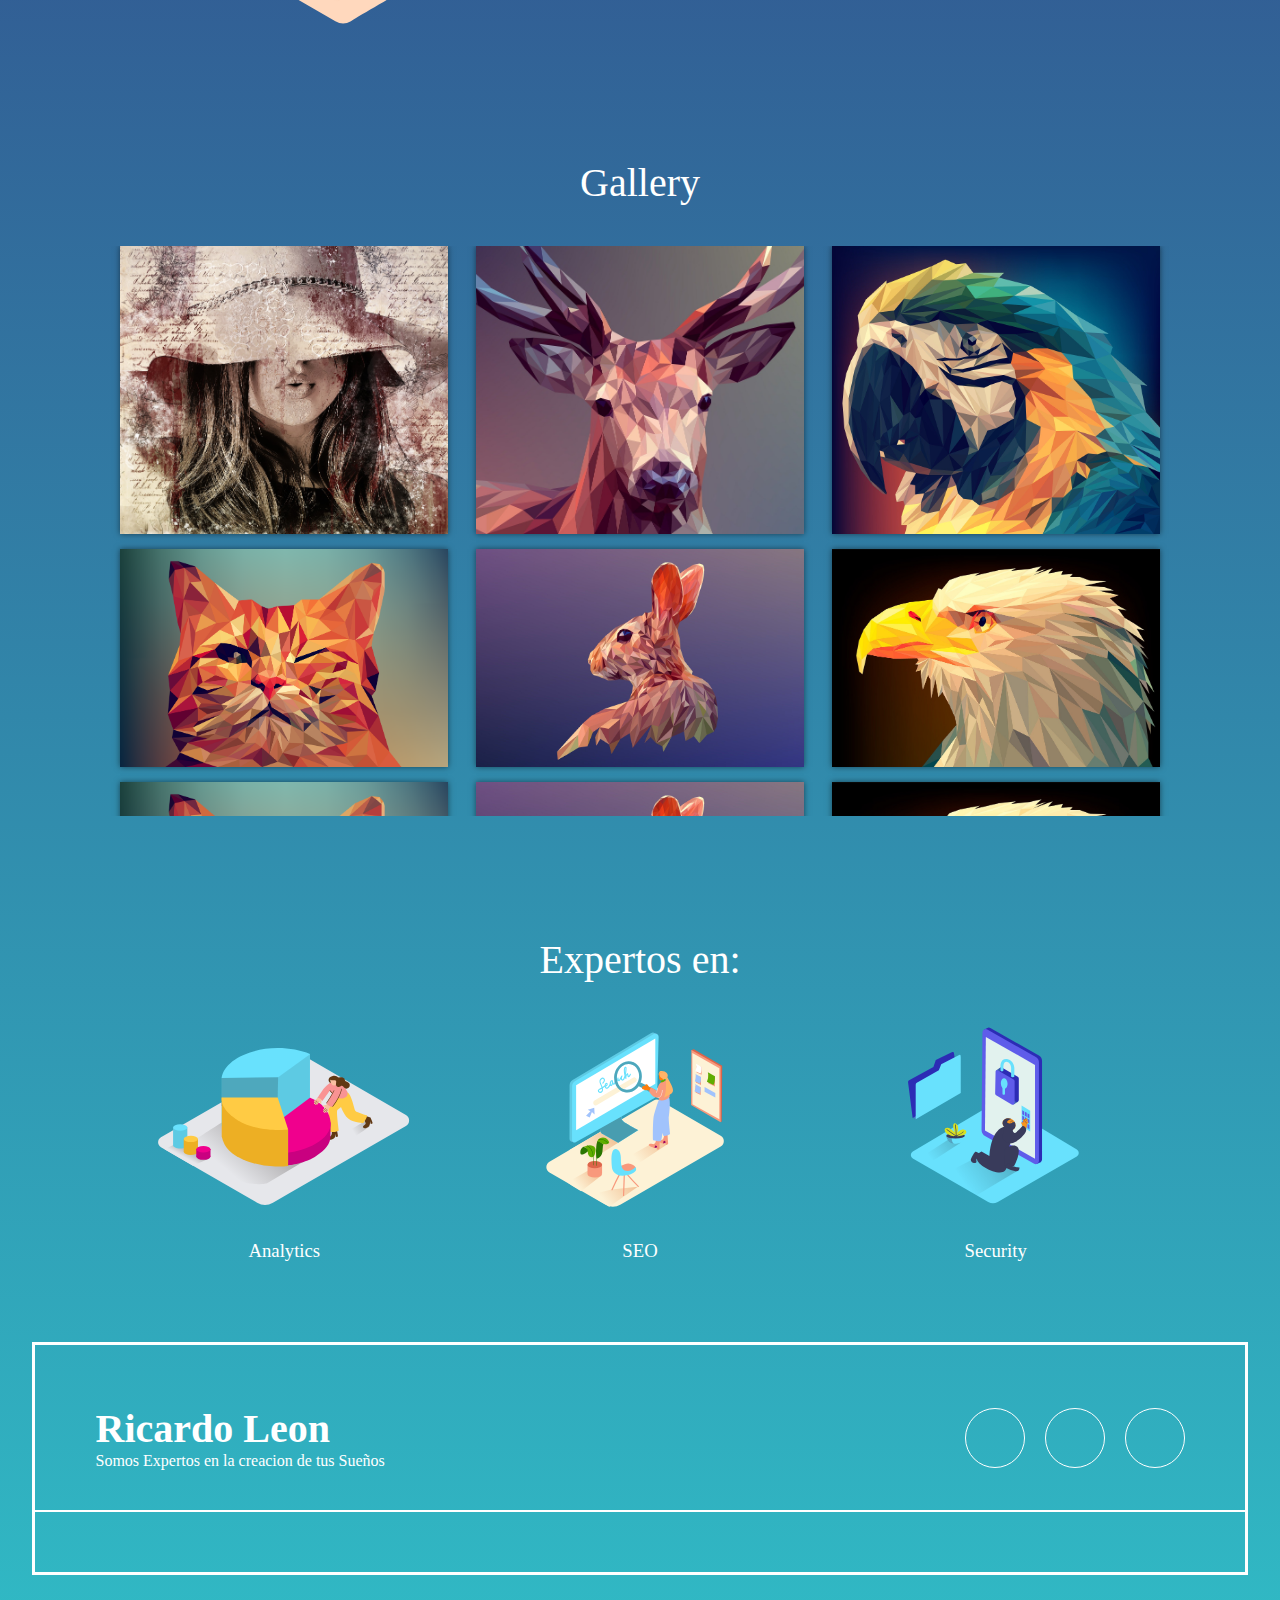
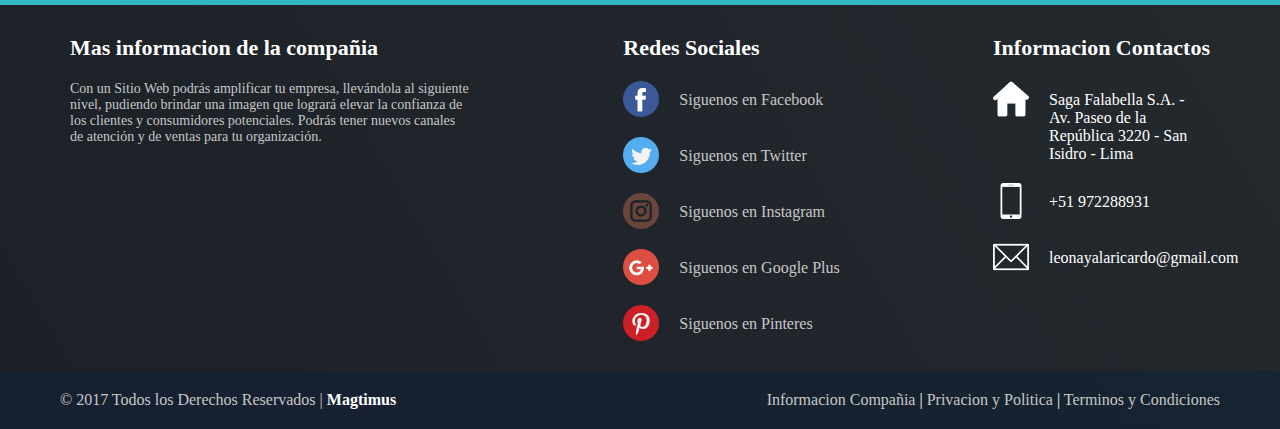
==== commit d3ec5747: "Add files via upload" ====
--- a/index.html
+++ b/index.html
@@ -16,9 +16,20 @@
 <!--------------------------------Boton hacia Arriba------------------------>
 	<script src="http://code.jquery.com/jquery-latest.js"></script>
 
+<!--------------------------------JQuery----------------------->
+	<script src="https://code.jquery.com/jquery-3.5.1.min.js"></script>
+
 	<title>Pagina de Compras</title>
 </head>
-<body>
+<body class="hidden">	
+<!---------------------------- Efecto de Particullas------------------------------------------------>
+	<div id="particles-js"></div>
+
+		<div class="contenedor-toda-pagina">
+	<!--------------------------------------Imagen Cargando--------------------------------------------> 
+	<div class="centrado" id="onload">
+	<div class="lds-ring"><div></div><div></div><div></div><div></div></div>
+</div>
 	<!--------------------------------------NAV MENU-------------------------------------------->
 
 	<nav class="menu" id="menu">
@@ -468,6 +479,7 @@
 		<i class="fab fa-pinterest"></i>
 	</a></li></ul>
 </div>
+
 	<!--------------------------Boton hacia arriba-------------------------------->
 	<button class="ir-arriba"><i class="fas fa-chevron-circle-up"></i></button>
 <!--------------------------FOOTER-------------------------------->
@@ -556,6 +568,8 @@
 			 </div>
 		 
 	 </footer>
+	</div>
+
 	<!--------------------------ICONS-------------------------------->
 	<script src="https://kit.fontawesome.com/2c36e9b7b1.js"></script>
 	<!--------------------------MAIN PRINCIPAL-------------------------------->
@@ -567,7 +581,10 @@
 	<!--------------------------Main-------------------------------->
 	<script src="js/contenido/menu.js"></script>
 	<script src="js/contenido/contenido-galeria.js"></script>
-	<!-- Boton hacia arriba-->
+
+	<!-- ---------------------Particulas.--------------------------->
+	<script src="js/particulas/particles.min.js"></script>
+	<script src="js/particulas/app.js"></script>
 	
 </body>
 </html>--- a/css/estilos.css
+++ b/css/estilos.css
@@ -30,9 +30,13 @@
 /* ------------------------- */
 
 .menu {
-	background-image: linear-gradient(135deg, #667eea 0%, #764ba2 100%);
+	background-image: linear-gradient(to top, #2d053ace 0%, #8e5ec9e3 100%);
 	padding: 5px 0;
-	margin-bottom: 20px;
+	position: fixed;
+	top: 0;
+	left: 0;
+	width: 100%;
+	z-index: 600;
 }
 
 .menu .contenedor-botones-menu {
@@ -76,7 +80,7 @@
 	display: flex;
 	align-items: flex-end;
 	border: 1px solid transparent;
-	font-size: 16px;
+	font-size: 18px;
 	cursor: default;
 }
 
@@ -92,7 +96,7 @@
 
 .menu .btn-departamentos span {
 	display: block;
-	font-size: 20px;
+	font-size: 22px;
 	font-weight: bold;
 }
 
@@ -101,7 +105,7 @@
 	border: 1px solid transparent;
 	padding: 5px 15px;
 	border-radius: 3px;
-	font-size: 18px;
+	font-size: 20px;
 }
 .menu .contenedor-enlaces-nav .enlaces i{
 	 color: #ccc;
@@ -156,7 +160,7 @@
 /* ------------------------- */
 
 .grid .btn-regresar {
-	background-image: linear-gradient(to top, #30cfd0 0%, #330867 100%);
+	background-image: linear-gradient(to top, #0f075ace 0%, #6f69c4e3 100%);
 	color: #fff;
 	border: none;
 	padding: 10px;
@@ -176,7 +180,7 @@
 	padding-top: 10px;
 	min-height: 300px;
 	overflow: auto;
-	background-image: linear-gradient(to top, #30cfd0 0%, #330867 100%);
+	background-image: linear-gradient(to top, #2d053ace 0%, #8e5ec9e3 100%);
 }
 
 .grid .categorias .subtitulo {
@@ -185,10 +189,10 @@
 
 .grid .categorias a {
 	color: #fff;
-	font-size: 16px;
+	font-size: 18px;
 	display: flex;
 	justify-content: space-between;
-	padding: 10px 20px;
+	padding: 15px 20px;
 
 }
 
@@ -234,16 +238,16 @@
 .grid .enlaces-subcategoria {
 	padding-top: 10px;
 	height: 100%;
-	max-height: 300px;
+	max-height: 400px;
 	overflow: auto;
-	background-image: linear-gradient(to top, #30cfd0 0%, #330867 100%);
+	background-image: linear-gradient(to top, #2d053ace 0%, #8e5ec9e3 100%);
 }
 
 .grid .enlaces-subcategoria a {
 	color: #fff;
 	display: block;
-	font-size: 16px;
-	padding: 10px 20px;
+	font-size: 18px;
+	padding: 15px 20px;
 }
 
 .grid .enlaces-subcategoria a:hover {
@@ -272,6 +276,75 @@
 	width: 50%;
 	height: 50%;
 }
+/*------------------Redes Sociales ---------*/
+.redes-sociales1{
+	position: fixed;
+	left: 0;
+	top: 70px;
+	z-index: 550;
+}
+.redes-sociales1 ul{
+	list-style: none;
+}
+.redes-sociales1 ul li a{
+	display: inline-block;
+	color: #fff;
+	padding: 10px 30px;
+	text-decoration: none;
+	font-size: 20px;
+	width: 70%;
+	max-width: 150px;
+	transition: .3s ease;
+	
+}
+
+.redes-sociales1 ul li .facebook{
+	background: #3b5998;
+}
+.redes-sociales1 ul li .twitter{
+	background: #00abf0;
+}
+.redes-sociales1 ul li .email{
+	background: #666666;
+}
+.redes-sociales1 ul li .google{
+	background: #d95232;
+}
+.redes-sociales1 ul li .foto{
+	background: #ae181f;
+}
+.redes-sociales1 ul li a:hover{
+	background: rgba(0,0,0);
+	padding: 10px 30px;
+	width: 100%;
+	border-bottom: 1px solid #fff;
+	border-right: 1px solid #fff;
+}
+
+/*-------Button up-----------*/
+.ir-arriba{
+	display: none;
+	cursor: pointer;
+	position: fixed;
+	bottom: 20px;
+	right: 20px;
+	background:none;
+	border: none;
+}
+
+.ir-arriba i{
+	font-size: 35px;
+	color: #fff;
+	background: #000;
+	padding: 15px;
+	opacity: .5;
+}
+
+.ir-arriba i:hover{
+	opacity: .9;
+}
+
+
 
 /* ------------------------- */
 /* Mediaqueies */
@@ -303,7 +376,7 @@
 		justify-content: flex-start;
 		position: fixed;
 		left: 0;
-		background-image: linear-gradient(to top, #30cfd0 0%, #330867 100%);
+		background-image: linear-gradient(to top, #2d053ae5 0%, #8e5ec9ea 100%);
 		height: 100vh;
 		width: 80%;
 		z-index: 2000;
@@ -405,5 +478,44 @@
 		margin: 0;
 	}
 
-}
-
+	/*Redes Sociales*/
+	.redes-sociales1{
+		top: 70px;
+		bottom: 0px;
+	}
+	
+	.redes-sociales1 ul li a{
+
+		padding: 3px 12px;
+		text-decoration: none;
+		font-size: 10px;
+		width: 40%;
+		max-width: 100px;
+		transition: .3s ease;
+
+	}
+
+	.redes-sociales1 ul li a:hover{
+		padding: 5px 20px;
+		width: 100%;
+	}
+
+	/*Boton hacia arriba*/
+	.ir-arriba{
+		
+		bottom: 10px;
+		right: 10px;
+	}
+	
+	.ir-arriba i{
+		font-size: 30px;
+		padding: 8px;
+		opacity: .6;
+	}
+	
+	.ir-arriba i:hover{
+		opacity: .9;
+	}
+
+}
+
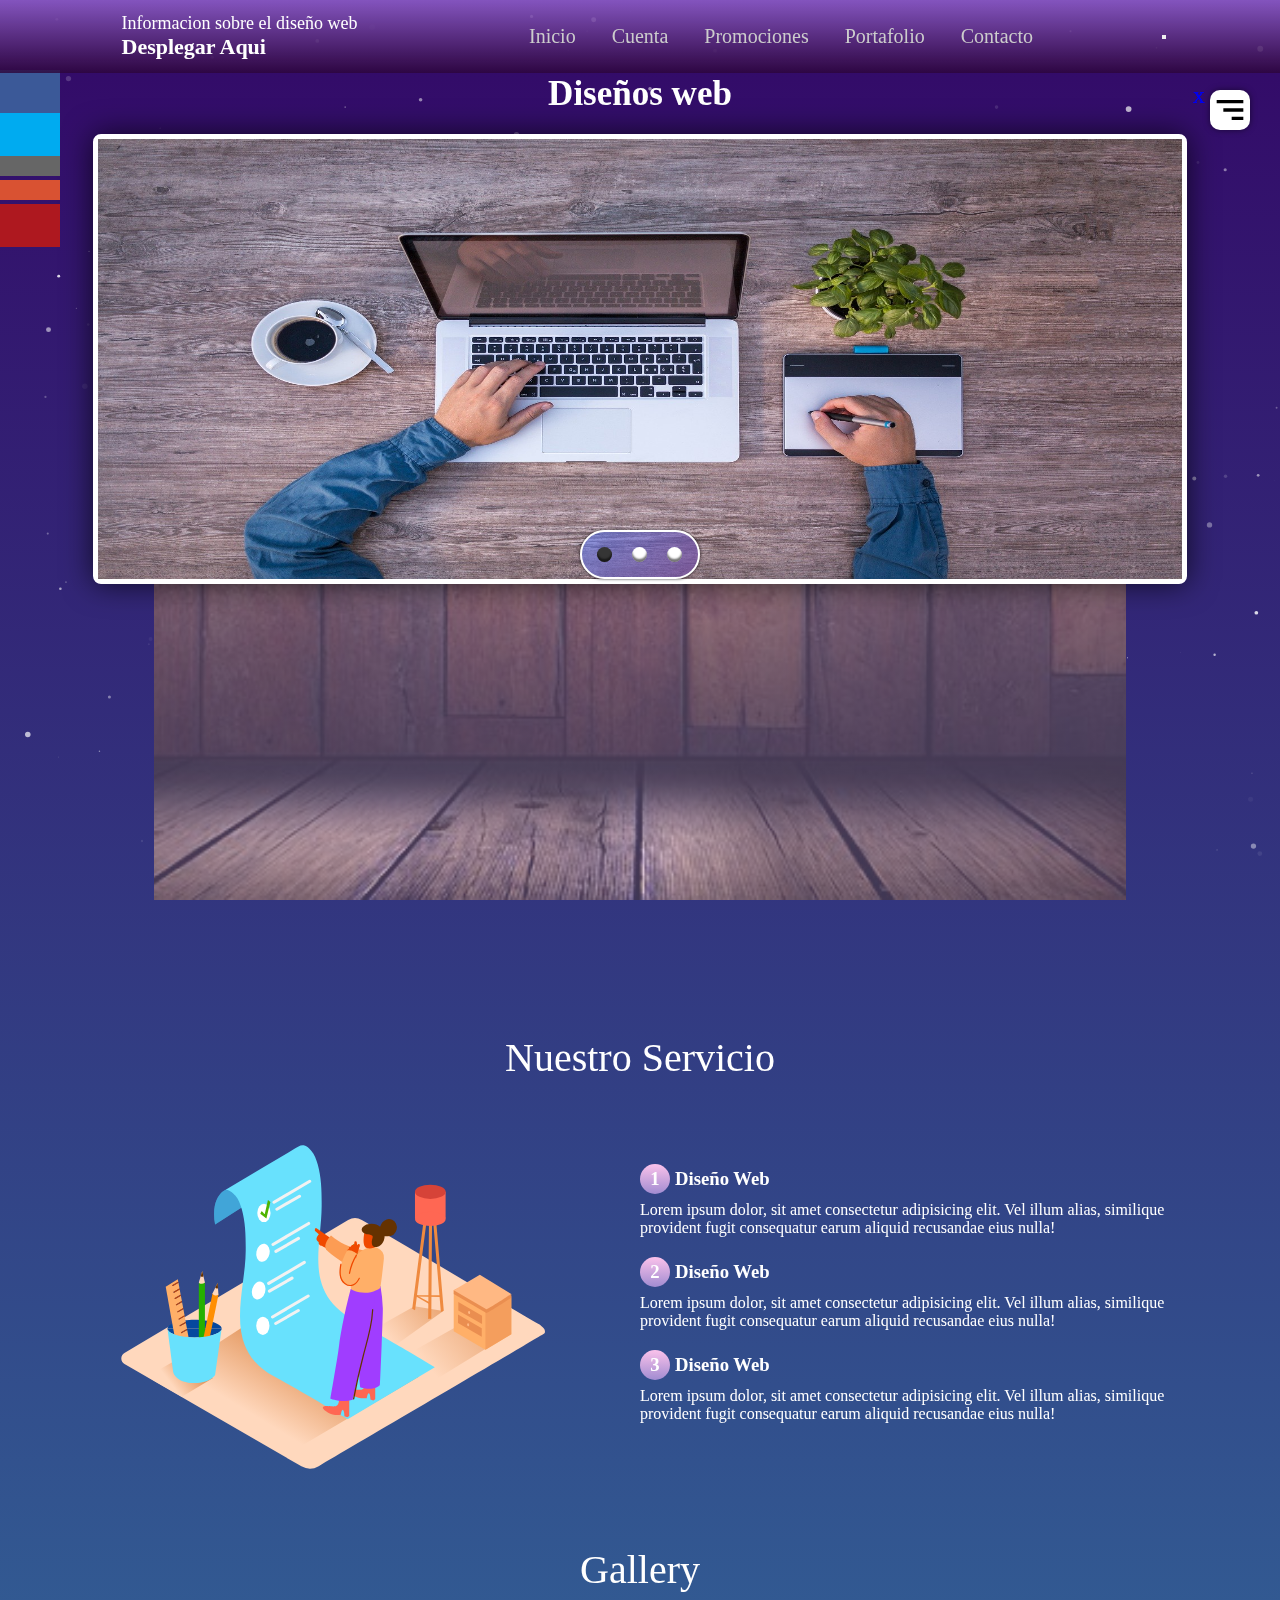
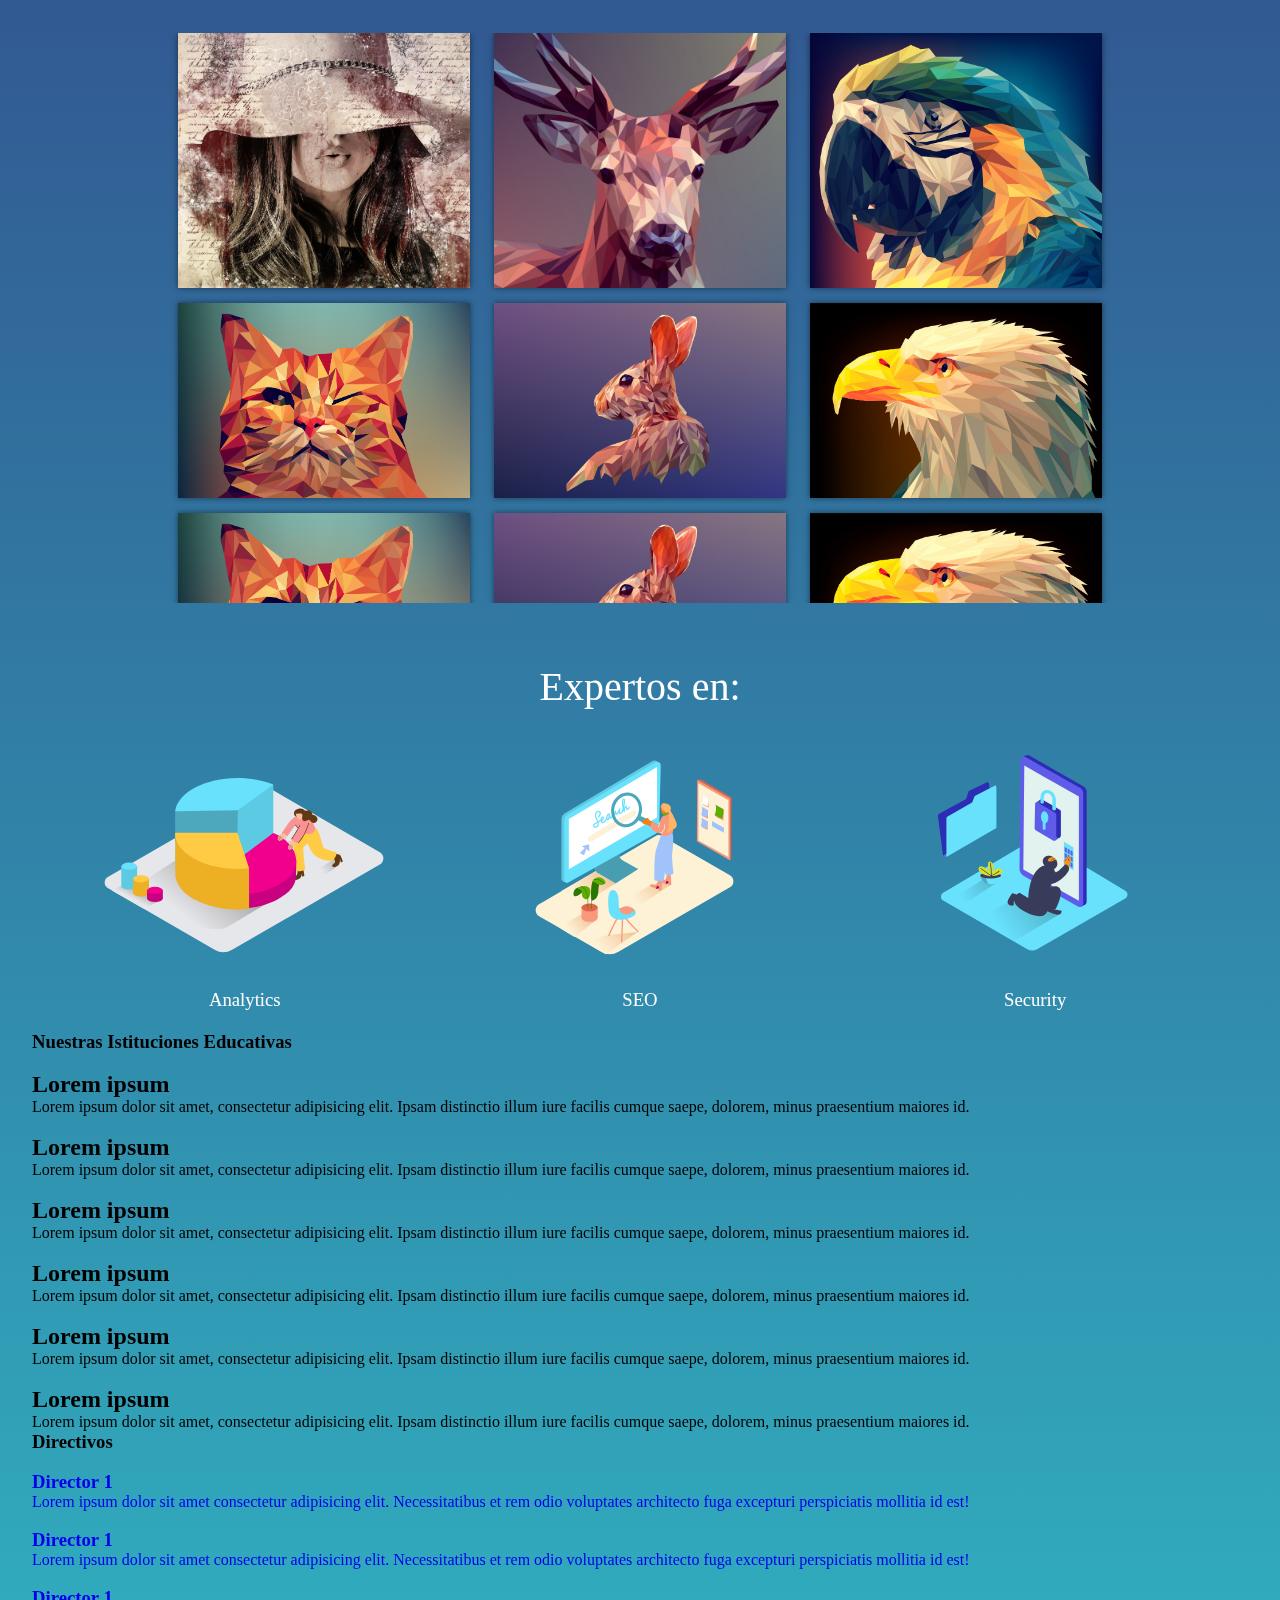
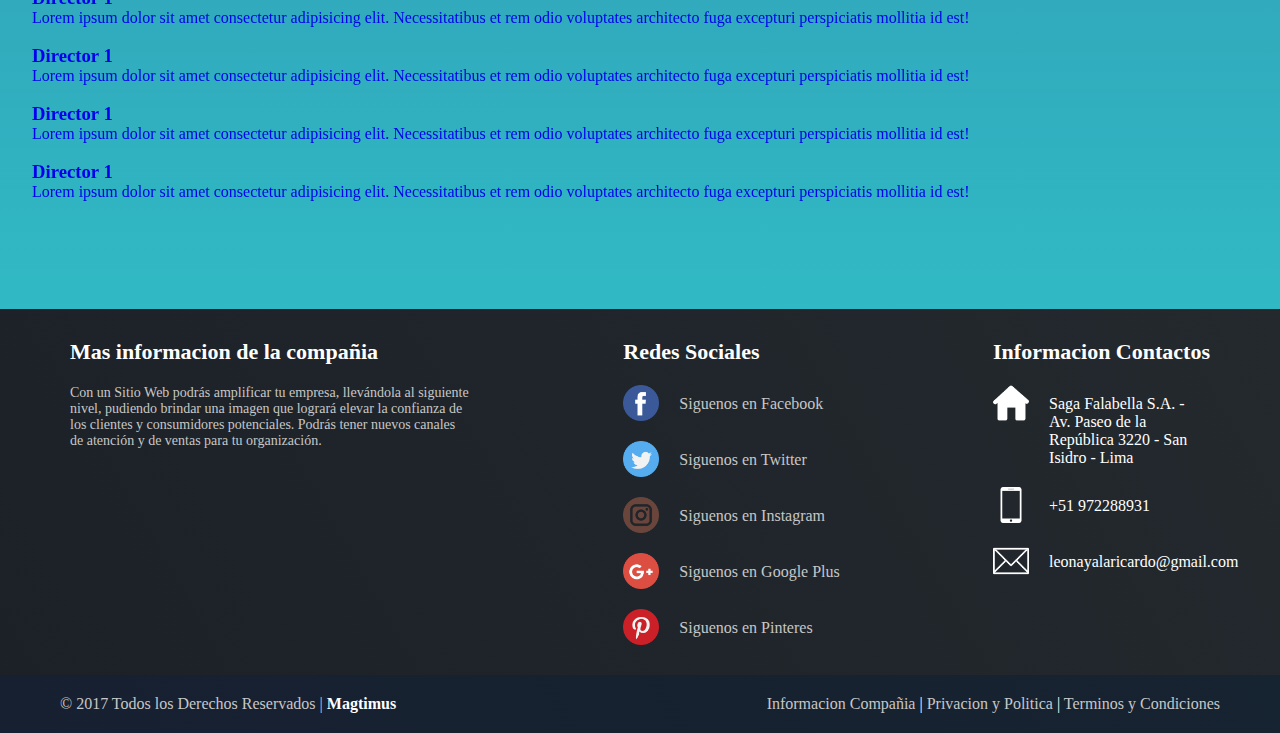
==== commit 92ebd07f: "Add files via upload" ====
--- a/index.html
+++ b/index.html
@@ -55,10 +55,14 @@
 				<a href="MesaRegalos.html">Portafolio</a>
 
 				<a href="contacto.html">Contacto</a>
+
 				
-		
 				
 			</div>
+			<button class="switch" id="switch">
+				<span><i class="fas fa-sun"></i></span>
+				<span><i class="fas fa-moon"></i></span>
+			</button>
 		</div>
 
 		<div class="contenedor-menu contenedor-grid">
@@ -67,7 +71,7 @@
 					<button class="btn-regresar"><i class="fas fa-arrow-left"></i> Regresar</button>
 					<h3 class="subtitulo">Categorias</h3>
 
-					<a href="#" data-categoria="tecnologia-y-computadoras">Desarrollo Web<i class="fas fa-angle-right"></i></a>
+					<a href="desarrollo.html" data-categoria="tecnologia-y-computadoras">Desarrollo Web<i class="fas fa-angle-right"></i></a>
 					<a href="#" data-categoria="libros">Web Responsiva<i class="fas fa-angle-right"></i></a>
 					<a href="#" data-categoria="ropa-y-accesorios">Posicionamiento SEO<i class="fas fa-angle-right"></i></a>
 					<a href="#" data-categoria="hogar-y-cocina">Clientes<i class="fas fa-angle-right"></i></a>
@@ -353,15 +357,10 @@
 					<ul><li><a href="#expertos">Expecializados</a></li></ul>
 					<ul><li><a href="#contacto">Contacto</a></li></ul>	
 				</nav>
-
-				<div class="contenedor head">
-					<h1 class="titulo">Convertimos tus sueños en realidad</h1>
-					<p class="copy">Realizamos los mejores Diseños Web</p>
-				</div>
 			</div>
 			
 			<div class="main">
-				<section class="services contenedor" id="servicio">
+				<section class="services contenedor-servicios" id="servicio">
 					<h2 class="subtitulo1">Nuestro Servicio</h2>
 					<div class="contenedor-servicio">
 						<img src="img/img main/checklist.svg" alt="">
@@ -410,7 +409,7 @@
 					<img src="img/img main/woman.jpg" alt="" class="agregar-imagen">
 				</section>
 
-				<section class="contenedor" id="expertos">
+				<section class="contenedor-light" id="expertos">
 					<h2 class="subtitulo1">Expertos en:</h2>
 					<section class="experts">
 						<div class="cont-expert">
@@ -431,30 +430,159 @@
 						</div>
 					</section>
 				</section>
+
+				<div class="contenedor-de-galeria">
+				<!--------- NUESTROS CLIENTES----------->
+				<section class="portafolio">
+					<h3>Nuestras Istituciones Educativas</h3>
+					<span class="linea"></span>
+					<div class="portafolio-container">
+					  <section class="portafolio-item">
+						<img src="img/img main/cliente1.jpg" alt="" class="portafolio-img">
+						<section class="portafolio-text">
+						  <h2>Lorem ipsum</h2>
+						  <p>Lorem ipsum dolor sit amet, consectetur adipisicing elit. Ipsam distinctio illum iure facilis cumque saepe, dolorem, minus praesentium maiores id.</p>
+						</section>
+					  </section>
+					  <section class="portafolio-item">
+						<img src="img/img main/cliente2.jpg" alt="" class="portafolio-img">
+						<section class="portafolio-text">
+						  <h2>Lorem ipsum</h2>
+						  <p>Lorem ipsum dolor sit amet, consectetur adipisicing elit. Ipsam distinctio illum iure facilis cumque saepe, dolorem, minus praesentium maiores id.</p>
+						</section>
+					  </section>
+					  <section class="portafolio-item">
+						<img src="img/img main/cliente3.jpg" alt="" class="portafolio-img">
+						<section class="portafolio-text">
+						  <h2>Lorem ipsum</h2>
+						  <p>Lorem ipsum dolor sit amet, consectetur adipisicing elit. Ipsam distinctio illum iure facilis cumque saepe, dolorem, minus praesentium maiores id.</p>
+						</section>
+					  </section>
+					  <section class="portafolio-item">
+						<img src="img/img main/cliente1.jpg" alt="" class="portafolio-img">
+						<section class="portafolio-text">
+						  <h2>Lorem ipsum</h2>
+						  <p>Lorem ipsum dolor sit amet, consectetur adipisicing elit. Ipsam distinctio illum iure facilis cumque saepe, dolorem, minus praesentium maiores id.</p>
+						</section>
+					  </section>
+					  <section class="portafolio-item">
+						<img src="img/img main/cliente2.jpg" alt="" class="portafolio-img">
+						<section class="portafolio-text">
+						  <h2>Lorem ipsum</h2>
+						  <p>Lorem ipsum dolor sit amet, consectetur adipisicing elit. Ipsam distinctio illum iure facilis cumque saepe, dolorem, minus praesentium maiores id.</p>
+						</section>
+					  </section>
+					  <section class="portafolio-item">
+						<img src="img/img main/cliente3.jpg" alt="" class="portafolio-img">
+						<section class="portafolio-text">
+						  <h2>Lorem ipsum</h2>
+						  <p>Lorem ipsum dolor sit amet, consectetur adipisicing elit. Ipsam distinctio illum iure facilis cumque saepe, dolorem, minus praesentium maiores id.</p>
+						</section>
+					  </section>
+					</div>
+				  </section>
+
+				<!-- ---------------COLABORADORES------------>	  
+				  
+				  <div class="contenido">
+					<h3 class="titulo-directivo">Directivos</h3>
+					<span class="linea"></span>
+					<section class="galeria">
+					  <a href="#imagen1">
+						<img src="img/img main/1.jpg" alt="">
+						<div class="descripcion-img">
+						  <h3>Director 1</h3>
+						<p>Lorem ipsum dolor sit amet consectetur adipisicing elit. Necessitatibus et rem odio voluptates architecto fuga excepturi perspiciatis mollitia id est!</p>
+						</div>
+					  </a>
+					  <a href="#imagen2">
+						<img src="img/img main/2.jpg" alt="">
+						<div class="descripcion-img">
+						  <h3>Director 1</h3>
+						<p>Lorem ipsum dolor sit amet consectetur adipisicing elit. Necessitatibus et rem odio voluptates architecto fuga excepturi perspiciatis mollitia id est!</p>
+						</div>
+					  </a>
+					  <a href="#imagen3">
+						<img src="img/img main/3.jpg" alt="">
+						<div class="descripcion-img">
+						  <h3>Director 1</h3>
+						<p>Lorem ipsum dolor sit amet consectetur adipisicing elit. Necessitatibus et rem odio voluptates architecto fuga excepturi perspiciatis mollitia id est!</p>
+						</div>
+					  </a>
+					  <a href="#imagen4">
+						<img src="img/img main/4.jpg" alt="">
+						<div class="descripcion-img">
+						  <h3>Director 1</h3>
+						<p>Lorem ipsum dolor sit amet consectetur adipisicing elit. Necessitatibus et rem odio voluptates architecto fuga excepturi perspiciatis mollitia id est!</p>
+						</div>
+					  </a>
+					  <a href="#imagen5">
+						<img src="img/img main/5.jpg" alt="">
+						<div class="descripcion-img">
+						  <h3>Director 1</h3>
+						<p>Lorem ipsum dolor sit amet consectetur adipisicing elit. Necessitatibus et rem odio voluptates architecto fuga excepturi perspiciatis mollitia id est!</p>
+						</div>
+					  </a>
+					  <a href="#imagen6">
+						<img src="img/img main/6.jpg" alt="">
+						<div class="descripcion-img">
+						  <h3>Director 1</h3>
+						<p>Lorem ipsum dolor sit amet consectetur adipisicing elit. Necessitatibus et rem odio voluptates architecto fuga excepturi perspiciatis mollitia id est!</p>
+						</div>
+					  </a>
+					</section>
+		  
+					<article class="light-box" id="imagen1">
+					  <a href="#imagen6" class="next"><i class="fas fa-arrow-left"></i></a>
+					  <img src="img/img main/1.jpg" alt="">
+					  <a href="#imagen2" class="next"><i class="fas fa-arrow-right"></i></a>
+					  <a href="#" class="close">X</a>
+					</article>
+		  
+					<article class="light-box" id="imagen2">
+					  <a href="#imagen1" class="next"><i class="fas fa-arrow-left"></i></a>
+					  <img src="img/img main/2.jpg" alt="">
+		  
+					  <a href="#imagen3" class="next"><i class="fas fa-arrow-right"></i></a>
+					  <a href="#" class="close">X</a>
+					</article>
+		  
+					<article class="light-box" id="imagen3">
+					  <a href="#imagen2" class="next"><i class="fas fa-arrow-left"></i></a>
+					  <img src="img/img main/3.jpg" alt="">
+		  
+					  <a href="#imagen4" class="next"><i class="fas fa-arrow-right"></i></a>
+					  <a href="#" class="close">X</a>
+					</article>
+		  
+					<article class="light-box" id="imagen4">
+					  <a href="#imagen3" class="next"><i class="fas fa-arrow-left"></i></a>
+					  <img src="img/img main/4.jpg" alt="">
+		  
+					  <a href="#imagen5" class="next"><i class="fas fa-arrow-right"></i></a>
+					  <a href="#" class="close">X</a>
+					</article>
+		  
+					<article class="light-box" id="imagen5">
+					  <a href="#imagen4" class="next"><i class="fas fa-arrow-left"></i></a>
+					  <img src="img/img main/5.jpg" alt="">
+		  
+					  <a href="#imagen6" class="next"><i class="fas fa-arrow-right"></i></a>
+					  <a href="#" class="close">X</a>
+					</article>
+		  
+					<article class="light-box" id="imagen6">
+					  <a href="#imagen5" class="next"><i class="fas fa-arrow-left"></i></a>
+					  <img src="img/img main/6.jpg" alt="">
+		  
+					  <a href="#imagen1" class="next"><i class="fas fa-arrow-right"></i></a>
+					  <a href="#" class="close">X</a>
+					</article>
+		  
+				</div>
 			</div>
-
-			<div class="contacto" id="contacto">
-				<div class="contenedor footer-content">
-					<div class="contact-us">
-						<h2 class="brand">Ricardo Leon</h2>
-						<p>Somos Expertos en la creacion de tus Sueños</p>
-					</div>
-					<div class="social-media">
-						<a href="#" class="social-media-icon">
-							<i class="fab fa-facebook-f"></i>
-						</a>
-						
-						<a href="#" class="social-media-icon">
-							<i class="fab fa-twitter"></i>
-						</a>
-
-						<a href="#" class="social-media-icon">
-							<i class="fab fa-instagram"></i>
-						</a>
-					</div>
-				</div>
-				<div class="line"></div>
 			</div>
+
 		</div>
 <!--------------------------Redes Sociales-------------------------------->
 <div class="redes-sociales1">
--- a/css/estilos.css
+++ b/css/estilos.css
@@ -17,6 +17,64 @@
 	background-image: linear-gradient(-225deg, #22E1FF 0%, #1D8FE1 48%, #625EB1 100%);
     border: 1px solid #fff;
 }
+#particles-js{
+	width: 100%;
+	z-index: -10;
+	height: 100vh;	
+	position: fixed;
+}
+/*---------------------------Imagen Cargando ---------------------*/
+.contenedor-toda-pagina{
+	position: relative;
+}
+.centrado{
+	height: 100vh;
+	display: flex;
+	justify-content: center;
+	align-items: center;
+	background-color: #000;
+	
+}
+.hidden{
+	overflow: hidden;
+}
+
+.lds-ring {
+	display: inline-block;
+	position: relative;
+	width: 80px;
+	height: 80px;
+  }
+  .lds-ring div {
+	box-sizing: border-box;
+	display: block;
+	position: absolute;
+	width: 64px;
+	height: 64px;
+	margin: 8px;
+	border: 8px solid #cef;
+	border-radius: 50%;
+	animation: lds-ring 1.2s cubic-bezier(0.5, 0, 0.5, 1) infinite;
+	border-color: #cef transparent transparent transparent;
+  }
+  .lds-ring div:nth-child(1) {
+	animation-delay: -0.45s;
+  }
+  .lds-ring div:nth-child(2) {
+	animation-delay: -0.3s;
+  }
+  .lds-ring div:nth-child(3) {
+	animation-delay: -0.15s;
+  }
+  @keyframes lds-ring {
+	0% {
+	  transform: rotate(0deg);
+	}
+	100% {
+	  transform: rotate(360deg);
+	}
+  }
+  /*---------------------------END Imagen Cargando ---------------------*/
 a {
 	text-decoration: none;
 }
@@ -24,6 +82,7 @@
 .contenedor-principal{
 	width: 95%;
 	margin: auto;
+	position: relative;
 }
 /* ------------------------- */
 /* Enlaces del NAV */
--- a/css/contenido/contenido.css
+++ b/css/contenido/contenido.css
@@ -1,16 +1,19 @@
 .contenedor{
-    width: 90%;
+    width: 80%;
     max-width: 1200px;
     overflow: hidden;
     margin: auto;
     padding: 60px 0;
+    position: relative;
 }
 :root{
     scroll-behavior: smooth;
 }
 
 .header{
-    height: 60vh;
+    height: 50vh;
+    width: 80%;
+    margin: auto;
     background-image: linear-gradient(to top, hsla(258, 43%, 68%, 0.397) 0%, hsla(318, 88%, 87%, 0.397) 100%),url(../../img/img\ main/ImagenHeader.jpg);
     background-repeat: no-repeat;
     background-size: cover;
@@ -49,9 +52,9 @@
 /*---------------Menu------------------*/
 .menu-main{
     position: fixed;
-    top: 0;
+    top: 72px;
     right: 0;
-    width: 25vw;
+    width: 20%;
     background-image: linear-gradient(135deg, #667eeae5 0%, #764ba2e8 100%);
     display: flex;
     flex-direction: column;
@@ -76,8 +79,8 @@
 }
 .menu-main a{
     display: block;
-    padding: 40px;
-    margin: 10px 0;
+    padding: 20px 0px;
+    margin: 5px 0;
     color: #fff;
     text-decoration: none;
     display: flex;
@@ -85,6 +88,7 @@
     align-items: center;
     text-align: center;
     font-size: 25px;
+    border-top: 3px solid #fff;
 }
 
 .menu-main li:before{
@@ -268,6 +272,9 @@
  .contacto{
      border: 3px solid #fff;
      margin-bottom: 30px;
+     width: 80%;
+     margin: auto;
+     margin-bottom: 20px;
  }
 
  .footer-content{
@@ -333,6 +340,19 @@
     .menu-main{
         width: 50vw;
     }
+    .menu-main a{
+        display: block;
+        padding: 20px 25px;
+        margin: 5px;
+        color: #fff;
+        text-decoration: none;
+        display: flex;
+        justify-content: center;
+        align-items: center;
+        text-align: center;
+        font-size: 20px;
+        border-top: 1px solid #fff;
+    }
 
     .titulo{
         font-size: 40px;
@@ -383,7 +403,8 @@
 
  @media screen and (max-width:500px){
     .menu-main{
-        width: 65vw;
+        width: 50%;
+        top: 55px;
     }
     .hamburguer{
         top: 70px;
